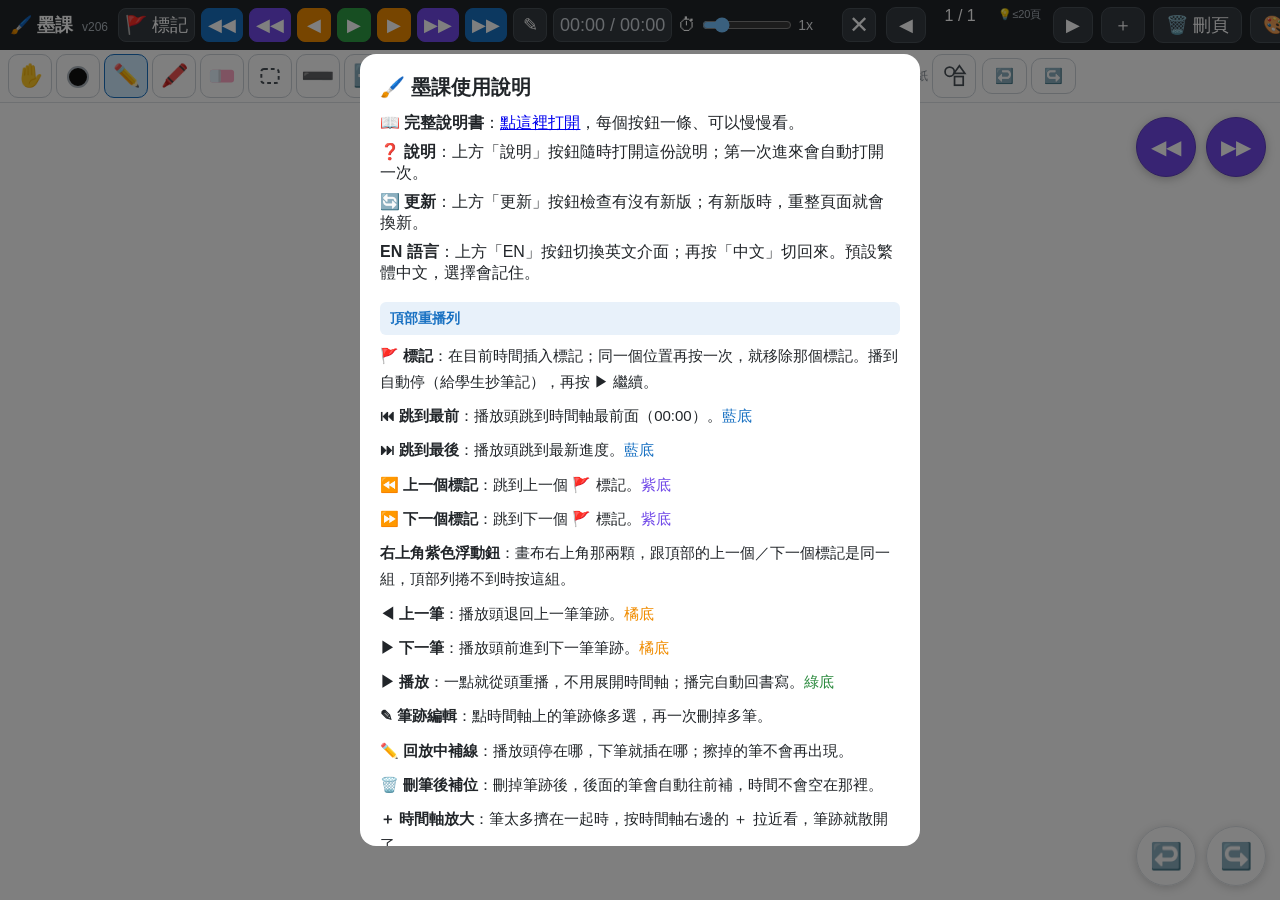
==== index.html @ d31a01c4 "v206: Doceri timing model (untimed events stamp liveEdge, never wake clock), ripple/strip intervals " ====
<!DOCTYPE html>
<html lang="zh-Hant">
<head>
<meta charset="UTF-8">
<meta name="viewport" content="width=device-width, initial-scale=1.0, maximum-scale=1.0, user-scalable=no, viewport-fit=cover">
<meta name="apple-mobile-web-app-capable" content="yes">
<meta name="mobile-web-app-capable" content="yes">
<meta name="apple-mobile-web-app-status-bar-style" content="black-translucent">
<title>墨課</title>
<link rel="manifest" href="manifest.json">
<link rel="icon" href="icons/icon.svg" type="image/svg+xml">
<link rel="apple-touch-icon" href="icons/icon-180.png">
<link rel="stylesheet" href="css/style.css">
</head>
<body>
<div id="app">
  <!-- 頂部列 -->
  <header id="topbar">
    <div class="brand" id="brand-help" title="點我看使用說明" style="cursor:pointer">🖌️ 墨課 <span id="app-ver" class="ver"></span></div>
    <div id="rec-controls">
      <button id="btn-mark" class="rec-btn" title="插入段落標記（Stop Marker），隨時可用">🚩 <span class="btn-label">標記</span></button>
      <!-- v119：全部重播按鈕回頂部（v111 佈局，不用下拉時間軸） -->
      <button id="btn-tl-start" title="跳到最前">◀◀</button>
      <button id="btn-tl-prev" title="上一個標記">◀◀</button>
      <button id="btn-tl-prev-stroke" title="上一筆">◀</button>
      <button id="btn-tl-play" class="primary" title="播放 / 暫停（一點即播，不用開時間軸）">▶</button>
      <button id="btn-tl-next-stroke" title="下一筆">▶</button>
      <button id="btn-tl-next" title="下一個標記（直接跳過去）">▶▶</button>
      <button id="btn-tl-end" title="跳到最後">▶▶</button>
      <button id="btn-tl-edit" title="筆跡級時間軸編輯">✎</button>
      <button id="tl-time" class="rec-btn" title="播放 / 暫停">00:00 / 00:00</button>
      <span id="tl-speed-wrap" title="播放速度（可拖曳）">
        <span id="tl-speed-icon">⏱</span>
        <input type="range" id="tl-speed" min="0.5" max="10" step="0.25" value="1">
        <span id="tl-speed-label">1x</span>
      </span>
      <button id="btn-tl-exit" title="回到即時">✕</button>
    </div>
    <div class="top-actions">
      <button id="btn-page-prev" title="上一頁">◀</button>
      <span id="page-label">1 / 1</span>
      <span id="page-hint" class="page-hint" title="頁數太多 iPad 會變慢，建議每堂課不超過 20 頁">💡≤20頁</span>
      <button id="btn-page-next" title="下一頁">▶</button>
      <button id="btn-page-add" title="新增頁面">＋</button>
      <button id="btn-page-del" title="刪除本頁">🗑️ <span class="btn-label">刪頁</span></button>
      <button id="btn-bg" title="選擇背景">🎨 <span class="btn-label">背景</span></button>
      <button id="btn-image" title="插入圖片為底圖">🖼️ <span class="btn-label">圖片</span></button>
      <button id="btn-img-adjust" title="調整底圖大小/位置" class="hidden">🔧 <span class="btn-label">調整底圖</span></button>
      <button id="btn-img-zoom-out" title="縮小底圖" class="hidden">➖</button>
      <button id="btn-img-zoom-in" title="放大底圖" class="hidden">➕</button>
      <button id="btn-img-crop" title="裁切選中的圖片" class="hidden">✂️</button>
      <button id="btn-img-del" title="刪除選中的圖片" class="hidden">🗑️</button>
      <button id="btn-img-crop-cancel" title="取消裁切" class="hidden">✕ <span class="btn-label">取消</span></button>
      <button id="btn-img-done" title="完成底圖調整" class="hidden primary">✅ <span class="btn-label">完成</span></button>
      <button id="btn-rotate-left" title="逆時針旋轉選取（15°）" class="hidden">⟲</button>
      <button id="btn-rotate-right" title="順時針旋轉選取（15°）" class="hidden">⟳</button>
      <button id="btn-finger" title="手指寫字開關（預設關：只有 Apple Pencil 能寫，防手掌誤觸）">✋</button>
      <button id="btn-lift" title="手指落點補正量（手指寫字時墨往上移的距離，依自己的手指大小調整）">🎯</button>
      <button id="btn-autoshape" title="圖形自動辨識（預設開）：畫圓/直線後停頓 0.6 秒自動變乾淨圖形">⭕</button>
      <button id="btn-clear" title="清除本頁">🧹 <span class="btn-label">清除</span></button>
      <button id="btn-reset-view" title="重置縮放（回到 100%）">⤢ <span class="btn-label">100%</span></button>
      <button id="btn-lessons" title="課程檔案">📂 <span class="btn-label">課程</span></button>
      <button id="btn-help" title="使用說明">❓ <span class="btn-label">說明</span></button>
      <button id="btn-update" title="檢查更新（抓最新版）">🔄 <span class="btn-label">更新</span></button>
      <button id="btn-lang" title="Language / 語言">EN</button>
      <button id="btn-zen" title="禪模式（隱藏工具列，專注書寫）">🧘</button>
      <button id="btn-fullscreen" title="全螢幕（隱藏瀏覽器網址列）">⛶</button>
    </div>
    <!-- v60：時間軸控制列常駐頂部（不用下拉也能播放） -->
    <input type="file" id="file-image" accept="image/*" class="hidden">
  </header>

  <!-- v163：手指落點補正量 popover（🎯） -->
  <div id="lift-pop" class="hidden">
    <div class="pop-row"><label class="lbl">手指落點補正（上下）</label><span id="lift-val">10</span></div>
    <div class="pop-row"><input type="range" id="lift-range" min="0" max="24" step="1" value="10"></div>
    <div class="pop-row"><label class="lbl">左右偏移</label><span id="liftx-val">0</span></div>
    <div class="pop-row"><input type="range" id="liftx-range" min="-16" max="16" step="1" value="0"></div>
    <div class="pop-hint">上下：墨往上移的距離，手指大、用指腹寫的人調大。左右：覺得墨偏左就往右調、偏右就往左調。0＝不補正。設定會記住。</div>
  </div>

  <!-- v204：背景選單（🎨）— 比照 #color-pop 的 fixed popover，選項格由 app.js 依 BGS 清單建立 -->
  <div id="bg-pop" class="hidden">
    <div id="bg-grid"></div>
  </div>

  <!-- 講者視圖面板（v13）：Preview Next，老師端專用 -->
  <!-- 主區 -->
  <main id="stage">
<!-- v21：浮動可拖拉工具列（預設頂部置中） -->
    <aside id="toolbar">
      <div class="tool-group" id="tools">
        <button data-tool="hand" class="tool" title="手抓：點住文字、圖形、筆跡都能直接拖曳移動（不用先選取）">✋</button>
        <!-- v120：顏色按鈕搬到套索旁邊（原本在工具列尾端，iPad 橫滑不好找） -->
        <div id="color-group">
          <button id="btn-color" class="tool" title="顏色 / 粗細"><span id="color-dot"></span></button>
          <div id="color-pop" class="hidden">
            <div id="colors"></div>
            <div class="pop-row">
              <label class="lbl">粗細</label>
              <input type="range" id="width-range" min="2" max="24" value="5">
              <span id="width-val">5</span>
            </div>
          </div>
        </div>
        <button data-tool="pen" class="tool active" title="畫筆">✏️</button>
        <button data-tool="highlighter" class="tool" title="螢光筆">🖍️</button>
        <button data-tool="eraser" class="tool" title="橡皮擦"><svg width="34" height="34" viewBox="0 0 48 48" aria-hidden="true"><rect x="7" y="15" width="34" height="18" rx="4" fill="#ffa8c5"/><rect x="7" y="15" width="15" height="18" rx="4" fill="#e7f5ff"/><rect x="19" y="15" width="3" height="18" fill="#ced4da"/></svg></button>
        <button data-tool="lasso" class="tool" title="套索（選取）：點一下圖形/筆跡選一個、畫圈選多個；選中後中心把手拖曳移動、角落圓箭頭拖曳旋轉"><svg width="26" height="26" viewBox="0 0 48 48" aria-hidden="true"><rect x="8" y="11" width="32" height="26" rx="5" fill="none" stroke="#495057" stroke-width="3.6" stroke-dasharray="7 5.5"/></svg></button>
        <!-- v194：選取刪除鈕放第二排工具列、套索旁邊（選取時才出現，紅色 ✕ 與刪頁回收桶區分） -->
        <button id="btn-sel-delete" class="tool hidden" title="刪除選取的筆跡">✕</button>
        <!-- v204：複製鈕緊鄰刪除鈕，同套顯示/隱藏時機（有選取才出現） -->
        <button id="btn-sel-copy" class="tool hidden" title="複製選取的筆跡"><svg width="26" height="26" viewBox="0 0 48 48" aria-hidden="true"><rect x="16" y="7" width="26" height="26" rx="4" fill="none" stroke="#adb5bd" stroke-width="3.4"/><rect x="6" y="15" width="26" height="26" rx="4" fill="#fff" stroke="#495057" stroke-width="3.4"/></svg></button>
        <!-- v206：貼上鈕緊鄰複製鈕，剪貼簿有內容就出現（免選取，可跨頁貼上） -->
        <button id="btn-sel-paste" class="tool hidden" title="貼上筆跡"><svg width="26" height="26" viewBox="0 0 48 48" aria-hidden="true"><rect x="13" y="10" width="24" height="31" rx="4" fill="#fff" stroke="#495057" stroke-width="3.4"/><rect x="18" y="5" width="14" height="10" rx="3" fill="#e7f5ff" stroke="#495057" stroke-width="3.4"/><path d="M19 24 h12 M19 31 h12" stroke="#adb5bd" stroke-width="3.4" stroke-linecap="round"/></svg></button>
        <button data-tool="line" class="tool" title="直線">➖</button>
        <button data-tool="arrow" class="tool" title="箭頭">➡️</button>
        <button data-tool="rect" class="tool" title="矩形">⬜</button>
        <button data-tool="rtriangle" class="tool" title="直角三角形">◺</button>
        <button data-tool="parallelogram" class="tool" title="平行四邊形">▱</button>
        <button data-tool="ellipse" class="tool" title="橢圓">⭕</button>
        <button data-tool="axes" class="tool" title="座標軸：原點在中央（再點一次按鈕＝原點改到左下角）"><svg width="26" height="26" viewBox="0 0 48 48" aria-hidden="true"><g stroke="#495057" stroke-width="3.4" stroke-linecap="round" fill="none"><path d="M 10 5 V 38 H 43"/></g><path d="M 10 3 L 5.8 11 L 14.2 11 Z" fill="#495057"/><path d="M 45 38 L 37 33.8 L 37 42.2 Z" fill="#495057"/><g stroke="#adb5bd" stroke-width="2"><line x1="10" y1="27" x2="34" y2="27" stroke-dasharray="1 6" stroke-linecap="round"/><line x1="21" y1="38" x2="21" y2="14" stroke-dasharray="1 6" stroke-linecap="round"/></g></svg></button>
        <button data-tool="text" class="tool" title="文字">🔤</button>
        <button data-tool="laser" class="tool" title="雷射筆（不錄影）">🔴</button>
      </div>
      <div class="tool-group" id="instruments">
        <label class="lbl">規尺</label>
        <button data-overlay="ruler" class="tool" title="直尺（拖曳移動／把手旋轉，靠尺緣畫直線）">📏</button>
        <button data-overlay="protractor" class="tool" title="量角器（圓心為角頂，射線自動吸附 5°）"><svg width="26" height="26" viewBox="0 0 48 48" aria-hidden="true"><path d="M 5 36 A 19 19 0 0 1 43 36 Z" fill="none" stroke="#495057" stroke-width="3.2"/><g stroke="#495057" stroke-width="2.4" stroke-linecap="round"><line x1="8.7" y1="27.5" x2="11.5" y2="29.7"/><line x1="15.5" y1="20.6" x2="17.6" y2="23.4"/><line x1="24" y1="18.2" x2="24" y2="21.8"/><line x1="32.5" y1="20.6" x2="30.4" y2="23.4"/><line x1="39.3" y1="27.5" x2="36.5" y2="29.7"/></g></svg></button>
        <button data-tool="compass" class="tool" title="圓規（點一下啟用，再點一下關閉；啟用後在畫布上按住拖曳畫圓）"><svg width="26" height="26" viewBox="0 0 48 48" aria-hidden="true"><circle cx="24" cy="9" r="4.6" fill="none" stroke="#495057" stroke-width="3.2"/><g stroke="#495057" stroke-width="3.6" stroke-linecap="round"><line x1="21.5" y1="12.5" x2="13" y2="42"/><line x1="26.5" y1="12.5" x2="35" y2="42"/></g></svg></button>
      </div>
      <div class="tool-group" id="stickers">
        <label class="lbl">貼紙</label>
        <button id="btn-stickers" class="tool" title="物理圖庫：選一個物理物件貼到頁面上"><svg width="26" height="26" viewBox="0 0 48 48" aria-hidden="true"><g fill="none" stroke="#495057" stroke-width="3.2"><circle cx="16" cy="16" r="8.5"/><rect x="25" y="25" width="16" height="16"/><path d="M 34 5 L 44 19 L 24 19 Z"/></g></svg></button>
      </div>
      <!-- v112：顏色＋粗細收進 popover，平時只佔一顆按鈕（v120：已搬到 #tools 內套索旁邊） -->
      <div class="tool-group row">
        <button id="btn-undo" title="上一步">↩️</button>
        <button id="btn-redo" title="重做">↪️</button>
      </div>
    </aside>
    <div id="canvas-wrap">
      <canvas id="board"></canvas>
      <!-- v20：畫布浮動復原／重做（寫字時拇指可及，不必開側欄） -->
      <div id="float-undo">
        <button id="btn-float-undo" title="復原上一步（或雙指輕觸畫布）">↩️</button>
        <button id="btn-float-redo" title="重做">↪️</button>
      </div>
      <!-- v188：畫布右上角浮動段落鈕（學長要求）— 跟頂部紫鈕同一組功能，不必捲頂部列 -->
      <div id="float-seg">
        <button id="btn-float-prev" title="上一個標記">◀◀</button>
        <button id="btn-float-next" title="下一個標記（直接跳過去）">▶▶</button>
      </div>
      <div id="text-overlay" class="hidden">
        <textarea id="text-input" rows="2" placeholder="輸入文字…"></textarea>
        <div class="text-btns">
          <button id="text-ok">確定</button>
          <button id="text-cancel">取消</button>
        </div>
      </div>
      <div id="toast" class="hidden"></div>
    </div>
    <!-- Doceri 式下滑時間軸：把手常駐頂部，下拉展開抽屜 -->
    <div id="tl-pull">
      <div id="tl-handle" title="下拉展開時間軸"><span class="grip">⋯⋯</span><span id="tl-handle-label">下拉展開時間軸</span><span class="grip">⋯⋯</span></div>
      <div id="tl-drawer-wrap">
        <div id="tl-drawer">
          <!-- v119：重播按鈕全回頂部，抽屜只剩時間軸軌道 -->
          <div class="tl-row tl-timeline-row">
            <div id="tl-seek-wrap">
              <input type="range" id="tl-seek" min="0" max="100" value="0" step="1">
              <div id="tl-ticks"></div>
            </div>
            <div id="tl-zoom">
              <button id="btn-tl-zoom-out" title="看更多（縮小時間軸）">－</button>
              <button id="btn-tl-zoom-in" title="拉近看（放大時間軸）">＋</button>
              <button id="btn-tl-zoom-all" title="看全部">全部</button>
              <span id="tl-zoom-label"></span>
            </div>
          </div>
          <div id="tl-edit-panel" class="hidden">
            <div id="tl-strip"><div id="tl-playhead"></div></div>
            <div class="tl-row small">
              <span class="hint">點選筆跡條多選刪除 · 拖曳 🚩 移標記</span>
              <button id="btn-tl-del-stroke" class="hidden">🗑️ 刪除所選筆跡</button>
            </div>
          </div>
        </div>
      </div>
    </div>
  </main>

</div>

<!-- PDF 匯入 modal -->
<div id="modal-stickers" class="modal hidden">
  <div class="modal-card wide">
    <h2>物理圖庫</h2>
    <p class="sticker-hint">點一個物件，就貼到目前頁面。貼紙跟圖形一樣：有自己的時間點，可以選取、移動、旋轉、刪除。</p>
    <div id="sticker-tabs"></div>
    <div id="sticker-grid"></div>
    <div class="row end"><button class="modal-close">關閉</button></div>
  </div>
</div>
<!-- 分享 modal -->
<div id="modal-share" class="modal hidden">
  <div class="modal-card">
    <h2>📡 分享投影</h2>
    <div id="share-host-setup">
      <p class="hint">在 iPad 上按「開始分享」，電子白板用瀏覽器掃 QR Code（或輸入房間碼）即可即時看到你的板書。</p>
      <div class="row"><button id="btn-start-share" class="primary">開始分享</button></div>
    </div>
    <div id="share-host-live" class="hidden">
      <p class="hint">電子白板開啟以下連結或掃碼加入：</p>
      <div id="share-qrcode"></div>
      <div class="share-code">房間碼：<b id="share-code"></b></div>
      <div class="share-url" id="share-url"></div>
      <p class="hint">👀 觀看中：<b id="share-viewers">0</b></p>
      <div class="row"><button id="btn-stop-share">停止分享</button></div>
    </div>
    <hr>
    <div id="share-guest-setup">
      <p class="hint">這台是電子白板？輸入房間碼加入投影：</p>
      <div class="row">
        <input id="guest-code" placeholder="房間碼（6 碼）" maxlength="6" style="text-transform:uppercase">
        <button id="btn-join-share" class="primary">加入投影</button>
      </div>
    </div>
    <div class="row end"><button class="modal-close">關閉</button></div>
  </div>
</div>

<!-- 課程管理 modal -->
<div id="modal-lessons" class="modal hidden">
  <div class="modal-card">
    <h2>📂 課程檔案</h2>
    <p class="hint">課程檔為向量格式（筆跡＋語音），檔案很小，可重播、繼續編輯、匯出影片。</p>
    <div class="row">
      <input id="lesson-title" placeholder="課程名稱（存檔用）">
      <button id="btn-save-lesson" class="primary">💾 儲存目前白板</button>
    </div>
    <ul id="lesson-list"></ul>
    <div class="row">
      <button id="btn-export-lesson">⬇️ 匯出課程檔</button>
      <button id="btn-import-lesson">⬆️ 匯入課程檔</button>
      <input type="file" id="file-lesson" accept=".json,application/json" class="hidden">
    </div>
    <div class="row">
      <button id="btn-export-png" title="將本頁存成 PNG 圖片">📷 本頁存成圖片</button>
      <button id="btn-export-pdf" title="將全部頁面存成 PDF">📄 全部存成 PDF</button>
    </div>
    <div class="row end"><button class="modal-close">關閉</button></div>
  </div>
</div>

<!-- v81：使用說明 modal（點左上墨課 logo 開啟） -->
<div id="modal-help" class="modal hidden">
  <div class="modal-card" style="max-width:560px">
    <h2>🖌️ 墨課使用說明</h2>
    <p style="margin:8px 0"><b>📖 完整說明書</b>：<a href="docs/manual.html" target="_blank" rel="noopener">點這裡打開</a>，每個按鈕一條、可以慢慢看。</p>
    <p style="margin:8px 0"><b>❓ 說明</b>：上方「說明」按鈕隨時打開這份說明；第一次進來會自動打開一次。</p>
    <p style="margin:8px 0"><b>🔄 更新</b>：上方「更新」按鈕檢查有沒有新版；有新版時，重整頁面就會換新。</p>
    <p style="margin:8px 0"><b>EN 語言</b>：上方「EN」按鈕切換英文介面；再按「中文」切回來。預設繁體中文，選擇會記住。</p>
    <div style="text-align:left; line-height:1.75; font-size:15px">
<p style="margin:18px 0 6px;padding:4px 10px;background:#e8f1fa;color:#1971c2;font-weight:700;border-radius:6px;font-size:14px">頂部重播列</p>
      <p style="margin:8px 0"><b>🚩 標記</b>：在目前時間插入標記；同一個位置再按一次，就移除那個標記。播到自動停（給學生抄筆記），再按 ▶ 繼續。</p>
      <p style="margin:8px 0"><b>⏮ 跳到最前</b>：播放頭跳到時間軸最前面（00:00）。<span style="color:#1971c2">藍底</span></p>
      <p style="margin:8px 0"><b>⏭ 跳到最後</b>：播放頭跳到最新進度。<span style="color:#1971c2">藍底</span></p>
      <p style="margin:8px 0"><b>⏪ 上一個標記</b>：跳到上一個 🚩 標記。<span style="color:#7048e8">紫底</span></p>
      <p style="margin:8px 0"><b>⏩ 下一個標記</b>：跳到下一個 🚩 標記。<span style="color:#7048e8">紫底</span></p>
      <p style="margin:8px 0"><b>右上角紫色浮動鈕</b>：畫布右上角那兩顆，跟頂部的上一個／下一個標記是同一組，頂部列捲不到時按這組。</p>
      <p style="margin:8px 0"><b>◀ 上一筆</b>：播放頭退回上一筆筆跡。<span style="color:#f08c00">橘底</span></p>
      <p style="margin:8px 0"><b>▶ 下一筆</b>：播放頭前進到下一筆筆跡。<span style="color:#f08c00">橘底</span></p>
      <p style="margin:8px 0"><b>▶ 播放</b>：一點就從頭重播，不用展開時間軸；播完自動回書寫。<span style="color:#2b8a3e">綠底</span></p>
      <p style="margin:8px 0"><b>✎ 筆跡編輯</b>：點時間軸上的筆跡條多選，再一次刪掉多筆。</p>
      <p style="margin:8px 0"><b>✏️ 回放中補線</b>：播放頭停在哪，下筆就插在哪；擦掉的筆不會再出現。</p>
      <p style="margin:8px 0"><b>🗑️ 刪筆後補位</b>：刪掉筆跡後，後面的筆會自動往前補，時間不會空在那裡。</p>
      <p style="margin:8px 0"><b>＋ 時間軸放大</b>：筆太多擠在一起時，按時間軸右邊的 ＋ 拉近看，筆跡就散開了。</p>
      <p style="margin:8px 0"><b>－ 時間軸縮小</b>：按 － 看更多；按「全部」回到看整段。</p>
      <p style="margin:8px 0"><b>00:00 碼表</b>：顯示目前／總時間；點一下＝播放／暫停。</p>
      <p style="margin:8px 0"><b>⏱ 速度</b>：拖曳調整重播速度，0.5x～10x。</p>
      <p style="margin:8px 0"><b>✕ 回到即時</b>：退出重播、收起時間軸，播放頭回到即時進度。</p>
      <p style="margin:8px 0"><b>✏️ 時間軸開著也能寫</b>：不必先收起；播放頭拉回中間時落筆，新筆跡會插在那個時間點。</p>
<p style="margin:18px 0 6px;padding:4px 10px;background:#e8f1fa;color:#1971c2;font-weight:700;border-radius:6px;font-size:14px">頁面</p>
      <p style="margin:8px 0"><b>◀ 上一頁</b>：回到上一頁。每一頁有自己的時間軸。</p>
      <p style="margin:8px 0"><b>▶ 下一頁</b>：到下一頁。</p>
      <p style="margin:8px 0"><b>＋ 新增頁面</b>：在目前頁後面加一頁空白頁。</p>
      <p style="margin:8px 0"><b>🗑️ 刪除本頁</b>：刪掉目前這一頁（有確認框）。</p>
<p style="margin:18px 0 6px;padding:4px 10px;background:#e8f1fa;color:#1971c2;font-weight:700;border-radius:6px;font-size:14px">頂部功能</p>
      <p style="margin:8px 0"><b>🎨 背景</b>：點一下打開選單，七種背景點了就換：白板、黑板、方格、細方格、橫線、座標紙、五線譜。</p>
      <p style="margin:8px 0"><b>🖼️ 圖片</b>：從相簿選圖放進本頁，一頁可放多張、疊放。</p>
      <p style="margin:8px 0"><b>🔧 調整底圖</b>：重新進入圖片調整模式。</p>
      <p style="margin:8px 0"><b><svg class="icn" width="20" height="20" viewBox="0 0 48 48" aria-hidden="true"><g fill="none" stroke="#495057" stroke-width="3.2"><circle cx="16" cy="16" r="8.5"/><rect x="25" y="25" width="16" height="16"/><path d="M 34 5 L 44 19 L 24 19 Z"/></g></svg> 物理圖庫</b>：第二欄「貼紙」的按鈕，開啟物理圖庫（力學、流體、波動、光學、電磁學、電路、熱學、近代物理、零件、道具十類），點一個物件就貼到頁面上。</p>
      <p style="margin:8px 0"><b>貼紙跟圖形一樣</b>：貼紙有自己的時間點，回放時到點才出現；套索可以跟筆跡一起選，拖中心把手移動、角落把手旋轉、第二排 ✕ 刪除。</p>
      <p style="margin:8px 0"><b>✂️ 裁切</b>：裁切調整模式中選中的那張圖。</p>
      <p style="margin:8px 0"><b>🗑️ 刪除圖片</b>：刪掉調整模式中選中的那張圖。</p>
      <p style="margin:8px 0"><b>✅ 完成</b>：結束調整，圖片固定下來。</p>
      <p style="margin:8px 0"><b>✋ 手指寫字</b>：開＝手指＋筆都能寫；關＝只留 Apple Pencil（防手掌誤觸）。</p>
      <p style="margin:8px 0"><b>👆 手指落點補正</b>：用手指寫字時，墨會自動出現在指尖瞄準處，比較對得準。</p>
      <p style="margin:8px 0"><b>🎯 補正量</b>：點頂部 🎯，依自己的手指大小調補正量（上下、左右都能調），調好會記住。</p>
      <p style="margin:8px 0"><b>⭕ 圖形辨識</b>：開（按鈕亮）＝用畫筆畫完停頓 0.6 秒，歪圓自動變圓、抖線變直線。<br>只認圓和直線，其他不辨識；太小的筆跡不理。<br>關（按鈕暗）＝筆跡照原樣。設定會記住。</p>
      <p style="margin:8px 0"><b>⟲ 逆時針旋轉</b>：先選取，再按一下轉 15°。</p>
      <p style="margin:8px 0"><b>⟳ 順時針旋轉</b>：先選取，再按一下轉 15°。</p>
      <p style="margin:8px 0"><b>🧹 清除</b>：刪光本頁筆跡和標記（底圖保留）。</p>
      <p style="margin:8px 0"><b>⤢ 100%</b>：畫布縮放、平移一次回到原始位置。</p>
      <p style="margin:8px 0"><b>🧘 禪模式</b>：工具列變左側直條，右手寫字、左手切工具；再按恢復。</p>
      <p style="margin:8px 0"><b>⛶ 全螢幕</b>：隱藏 Safari 網址列，畫布變大；再按一次退出。</p>
<p style="margin:18px 0 6px;padding:4px 10px;background:#e8f1fa;color:#1971c2;font-weight:700;border-radius:6px;font-size:14px">課程面板（按 📂 課程打開）</p>
      <p style="margin:8px 0"><b>💾 儲存</b>：把整堂課存到這台 iPad 本機。</p>
      <p style="margin:8px 0"><b>⬇️ 匯出課程檔</b>：匯出 JSON 備份檔，建議定期備份。</p>
      <p style="margin:8px 0"><b>⬆️ 匯入課程檔</b>：匯入之前匯出的課程檔。</p>
      <p style="margin:8px 0"><b>📷 存圖片</b>：把目前這一頁存成 PNG。</p>
      <p style="margin:8px 0"><b>📄 存 PDF</b>：把所有頁面存成一份 PDF。</p>
<p style="margin:18px 0 6px;padding:4px 10px;background:#e8f1fa;color:#1971c2;font-weight:700;border-radius:6px;font-size:14px">工具列</p>
      <p style="margin:8px 0"><b>✋ 手抓</b>：點住文字、圖形、筆跡，直接拖曳移動，不用先選取。</p>
      <p style="margin:8px 0"><b><svg class="icn" width="20" height="20" viewBox="0 0 48 48" aria-hidden="true"><rect x="8" y="11" width="32" height="26" rx="5" fill="none" stroke="#495057" stroke-width="3.6" stroke-dasharray="7 5.5"/></svg> 套索</b>：點一下＝選一個；畫圈＝選多個。<br>按住中心把手拖曳＝移動；按住角落圓箭頭拖曳＝旋轉。<br>在其他地方下筆＝確定（選取消失）。</p>
      <p style="margin:8px 0"><b>✕ 刪除選取</b>：選好筆跡後，第二排工具列的套索旁邊會出現紅色 ✕ 刪除鈕，按下去直接刪掉選中的筆跡（後面的筆自動往前補位）。電腦鍵盤按 Delete 也可以刪。</p>
      <p style="margin:8px 0"><b><svg class="icn" width="20" height="20" viewBox="0 0 48 48" aria-hidden="true"><rect x="16" y="7" width="26" height="26" rx="4" fill="none" stroke="#adb5bd" stroke-width="3.4"/><rect x="6" y="15" width="26" height="26" rx="4" fill="#fff" stroke="#495057" stroke-width="3.4"/></svg> 複製選取</b>：選好筆跡後，套索旁邊會出現複製鈕，按下去把選中的筆跡複製一份（位置稍微錯開），複製的那份會被選起來，直接拖到想要的位置。按復原可整批退掉。</p>
      <p style="margin:8px 0"><b>🎨 顏色</b>：16 色＋自訂色（彩虹格），點顏色就換。</p>
      <p style="margin:8px 0"><b>━ 粗細</b>：顏色盤下方的滑桿，拖曳調整筆跡粗細；右邊的數字就是目前粗細。畫筆和螢光筆各自記住自己的數字。</p>
      <p style="margin:8px 0"><b>✏️ 畫筆</b>：一般書寫，App 打開的預設工具。</p>
      <p style="margin:8px 0"><b>🖍️ 螢光筆</b>：半透明粗筆，畫重點用。</p>
      <p style="margin:8px 0"><b><svg class="icn" width="20" height="20" viewBox="0 0 48 48" aria-hidden="true"><rect x="7" y="15" width="34" height="18" rx="4" fill="#ffa8c5"/><rect x="7" y="15" width="15" height="18" rx="4" fill="#e7f5ff"/><rect x="19" y="15" width="3" height="18" fill="#ced4da"/></svg> 橡皮擦</b>：擦掉碰到的筆跡；重播時看得到擦除過程。</p>
      <p style="margin:8px 0"><b>➖ 直線</b>：拖曳畫出直線。</p>
      <p style="margin:8px 0"><b>➡️ 箭頭</b>：拖曳畫出箭頭。</p>
      <p style="margin:8px 0"><b>⬜ 矩形</b>：拖曳畫出矩形。</p>
      <p style="margin:8px 0"><b>◺ 直角三角形</b>：拖曳畫出直角三角形。</p>
      <p style="margin:8px 0"><b>▱ 平行四邊形</b>：拖曳畫出平行四邊形。</p>
      <p style="margin:8px 0"><b>⭕ 橢圓</b>：拖曳畫出橢圓。</p>
      <p style="margin:8px 0">圖形畫完<b>不會自動選取</b>；要搬動，用手抓直接拖，或用套索選起來。直線、箭頭只能移動，不能旋轉。</p>
      <p style="margin:8px 0"><b><svg class="icn" width="20" height="20" viewBox="0 0 48 48" aria-hidden="true"><g stroke="#495057" stroke-width="3.4" stroke-linecap="round" fill="none"><path d="M 10 5 V 38 H 43"/></g><path d="M 10 3 L 5.8 11 L 14.2 11 Z" fill="#495057"/><path d="M 45 38 L 37 33.8 L 37 42.2 Z" fill="#495057"/><g stroke="#adb5bd" stroke-width="2"><line x1="10" y1="27" x2="34" y2="27" stroke-dasharray="1 6" stroke-linecap="round"/><line x1="21" y1="38" x2="21" y2="14" stroke-dasharray="1 6" stroke-linecap="round"/></g></svg> 座標軸</b>：一筆畫出 x-y 座標軸；再點一次座標軸按鈕，原點可改到左下角（第一象限作圖）。</p>
      <p style="margin:8px 0"><b>🔤 文字</b>：點畫布叫出輸入框，打字放上畫布。</p>
      <p style="margin:8px 0"><b>🔴 雷射筆</b>：按住拖曳留細紅軌跡，放開自動淡出；不會被記錄。</p>
      <p style="margin:8px 0"><b>📏 直尺</b>：拖曳移動、把手旋轉，靠尺緣畫直線。</p>
      <p style="margin:8px 0"><b><svg class="icn" width="20" height="20" viewBox="0 0 48 48" aria-hidden="true"><path d="M 5 36 A 19 19 0 0 1 43 36 Z" fill="none" stroke="#495057" stroke-width="3.2"/><g stroke="#495057" stroke-width="2.4" stroke-linecap="round"><line x1="8.7" y1="27.5" x2="11.5" y2="29.7"/><line x1="15.5" y1="20.6" x2="17.6" y2="23.4"/><line x1="24" y1="18.2" x2="24" y2="21.8"/><line x1="32.5" y1="20.6" x2="30.4" y2="23.4"/><line x1="39.3" y1="27.5" x2="36.5" y2="29.7"/></g></svg> 量角器</b>：圓心是角頂，射線吸附 5° 的倍數。</p>
      <p style="margin:8px 0"><b><svg class="icn" width="20" height="20" viewBox="0 0 48 48" aria-hidden="true"><circle cx="24" cy="9" r="4.6" fill="none" stroke="#495057" stroke-width="3.2"/><g stroke="#495057" stroke-width="3.6" stroke-linecap="round"><line x1="21.5" y1="12.5" x2="13" y2="42"/><line x1="26.5" y1="12.5" x2="35" y2="42"/></g></svg> 圓規</b>：點一下啟用，啟用後拖曳畫圓；再點關閉。</p>
      <p style="margin:8px 0"><b>↩️ 復原</b>：上一步當作沒發生（畫筆從時間軸移除；移動過的筆跡退回原位）。雙指輕觸畫布也可以。電腦鍵盤 Ctrl+Z 也可以。</p>
      <p style="margin:8px 0"><b>↪️ 重做</b>：重做剛被復原的動作。電腦鍵盤 Ctrl+Shift+Z 也可以。</p>
<p style="margin:18px 0 6px;padding:4px 10px;background:#e8f1fa;color:#1971c2;font-weight:700;border-radius:6px;font-size:14px">時間軸抽屜</p>
      <p style="margin:8px 0"><b>⋯ 下拉把手</b>：拉出時間軸；開著的時候也能直接在畫布上寫字。</p>
      <p style="margin:8px 0"><b>拉桿</b>：拖曳播放頭到任意時間點，畫面即時重建。</p>
      <p style="margin:8px 0"><b>🌊 軌道波形</b>：高低＝落筆的頻率。越高，那段時間一筆接一筆（多半在寫字）；越低，筆拉得越長（一筆用很久，多半在畫圖）；按 ＋ 放大到 30 秒內，變回一筆一格。</p>
      <p style="margin:8px 0"><b>🗑️ 刪除所選筆跡</b>：編輯模式（✎）下多選筆跡後，一次刪掉。</p>
      <p class="hint">💡 時間只記「動作時間」：下筆走、提筆停。建議每份課程 ≤20 頁。點左上版本號可手動檢查更新。</p>
    </div>
    <div class="row end"><button class="modal-close">關閉</button></div>
  </div>
</div>

<!-- 播放器 modal -->
<div id="modal-player" class="modal hidden">
  <div class="modal-card wide">
    <h2 id="player-title">▶ 重播課程</h2>
    <div id="player-wrap"><canvas id="player-canvas"></canvas><canvas id="player-overlay"></canvas></div>
    <div id="overlay-bar" class="row hidden">
      <span class="hint">📍 停在段落標記，可臨時塗鴉：</span>
      <button id="btn-overlay-commit" class="primary">✅ 併入時間軸</button>
      <button id="btn-overlay-discard">🗑 丟棄</button>
    </div>
    <div class="row"><input type="range" id="player-seek" min="0" max="100" value="0" step="500"></div>
    <div class="row center">
      <button id="btn-play-prev-stop" title="回到上一個段落標記">⏮ 上一段</button>
      <button id="btn-play-toggle" class="primary">⏸ 暫停</button>
      <button id="btn-play-next-stop" title="下一段：點一下動畫播放，點兩下瞬間呈現">⏭ 下一段</button>
      <button id="btn-play-restart">🔁 重播</button>
      <label class="hint" for="player-speed">速度</label>
      <select id="player-speed">
        <option value="0.5">0.5x</option>
        <option value="1" selected>1x</option>
        <option value="1.5">1.5x</option>
        <option value="2">2x</option>
      </select>
      <span id="player-time">00:00 / 00:00</span>
      <span id="player-marker" class="hint"></span>
    </div>
    <div class="row end"><button class="modal-close">關閉</button></div>
  </div>
</div>

<!-- 匯出影片 modal -->
<script src="js/vendor/peerjs.min.js"></script>
<script src="js/vendor/qrcode.min.js"></script>
<script src="js/vendor/jspdf.umd.min.js"></script>
<script src="js/i18n.js"></script>
<script src="js/board.js"></script>
<script src="js/share.js"></script>
<script src="js/lesson.js"></script>
<script src="js/stickers.js"></script>
<script src="js/app.js"></script>
</body>
</html>
---- css/style.css ----
/* 墨課 · 樣式 */
* { box-sizing: border-box; -webkit-tap-highlight-color: transparent; }
html, body { margin: 0; padding: 0; height: 100%; overscroll-behavior: none; overflow: hidden; position: fixed; inset: 0; width: 100%; }
body {
  font-family: "PingFang TC", "Microsoft JhengHei", "Noto Sans TC", sans-serif;
  background: #f1f3f5; color: #212529;
  user-select: none; -webkit-user-select: none;
}
.hidden { display: none !important; }
button {
  font-family: inherit; font-size: 15px; padding: 8px 12px;
  border: 1px solid #ced4da; border-radius: 10px; background: #fff;
  cursor: pointer; touch-action: manipulation;
}
button:active { background: #e9ecef; }
button.primary { background: #1971c2; color: #fff; border-color: #1971c2; }
button.primary:active { background: #1864ab; }

#app { display: flex; flex-direction: column; height: 100vh; height: -webkit-fill-available; height: 100dvh; }

/* 頂部列 */
#topbar {
  display: flex; align-items: center; gap: 10px;
  padding: 6px 10px; padding-top: max(6px, env(safe-area-inset-top)); /* v112: 壓緊 */
  background: #212529; color: #fff;
  flex: 0 0 auto; /* v30: 永不被壓縮 */
  overflow-x: auto; /* v82: 按鈕太多時可橫滑，不會被切掉 */
  -webkit-overflow-scrolling: touch;
  scrollbar-width: none; /* Firefox 隱藏捲軸 */
  transition: background .25s ease; /* v137: 調圖模式變色過渡 */
}
/* v137：底圖調整模式時頂部變橘色，一眼看出在調圖 */
body.img-adjusting #topbar { background: #8a4b00; }
#topbar::-webkit-scrollbar { display: none; } /* Chrome/Safari 隱藏捲軸 */
.brand { font-size: 18px; font-weight: 700; white-space: nowrap; }
#rec-controls { display: flex; align-items: center; gap: 6px; flex: 1; } /* v84: iPad 優先，間距縮小 */
.rec-btn { background: #343a40; color: #fff; border-color: #495057; }
.top-actions { display: flex; gap: 8px; }
.top-actions button { background: #343a40; color: #fff; border-color: #495057; white-space: nowrap; } /* v87: 橫排不換行 */

/* 主區 */
#stage { flex: 1; display: flex; min-height: 0; position: relative; }

/* Doceri 式下滑時間軸 */
#tl-pull {
  position: absolute; top: 0; left: 0; right: 0; z-index: 30;
  display: flex; flex-direction: column; align-items: center;
  pointer-events: none;
}
#tl-handle {
  pointer-events: auto; cursor: grab; touch-action: none; user-select: none;
  background: rgba(33,37,41,.85); color: #dee2e6;
  font-size: 14px; padding: 6px 26px; border-radius: 0 0 12px 12px;
  display: flex; gap: 10px; align-items: center;
  box-shadow: 0 2px 8px rgba(0,0,0,.2);
}
#tl-handle .grip { color: #868e96; letter-spacing: 2px; }
#tl-drawer-wrap {
  overflow: hidden; max-height: 0; transition: max-height .25s ease;
  width: 100%; display: flex; justify-content: center; pointer-events: none;
}
#tl-pull.open #tl-drawer-wrap { max-height: 320px; }
#tl-pull.open.edit #tl-drawer-wrap { max-height: 460px; }
#tl-drawer {
  pointer-events: auto; margin-top: 6px;
  /* v59：半透明，可透視下方畫布 */
  background: rgba(20,22,25,.78); color: #fff;
  /* v64：縮小寬度，不擋兩側畫布 */
  border-radius: 16px;
  /* v65：壓矮高度 */
  padding: 8px 14px; display: flex; flex-direction: column; gap: 6px;
  width: 88%; max-width: 900px; box-shadow: 0 4px 16px rgba(0,0,0,.25);
  backdrop-filter: blur(2px); -webkit-backdrop-filter: blur(2px);
}
/* v60：時間軸控制鈕常駐在標記旁（#rec-controls 內） */
#rec-controls button {
  font-size: 15px; padding: 4px 6px; min-width: 34px; min-height: 34px;
  border-radius: 8px; line-height: 1; white-space: nowrap;
  background: #343a40; color: #fff; border-color: #495057; /* v83: 深色統一，不再白底 */
}
/* v86: 跳到最前/最後用藍色區別，不用豎線字元（iPad 上會跑掉） */
#rec-controls #btn-tl-start,
#rec-controls #btn-tl-end { background: #1971c2; border-color: #1971c2; }
/* v123：頂部重播鍵四色分組——頭尾藍、標記紫、逐筆橘、播放綠 */
#rec-controls #btn-tl-prev,
#rec-controls #btn-tl-next { background: #7048e8; border-color: #7048e8; }
#rec-controls #btn-tl-prev-stroke,
#rec-controls #btn-tl-next-stroke { background: #f08c00; border-color: #f08c00; }
#rec-controls #btn-tl-play.primary { background: #2f9e44; border-color: #2f9e44; color: #fff; }
#rec-controls #btn-tl-edit.active { background: #ffd43b; }
#rec-controls .hint { color: #adb5bd; }
#rec-controls #tl-time { font-size: 13px; color: #ced4da; white-space: nowrap; }
/* v55：按鈕瘦身，讓時間軸拉桿有更多空間 */
#tl-drawer .tl-row { display: flex; gap: 6px; align-items: center; }
/* v56：Doceri 式兩排佈局 */
#tl-drawer .tl-timeline-row { padding: 2px 4px 0; }
#tl-drawer .tl-timeline-row #tl-seek-wrap { flex: 1; }
#tl-drawer .tl-row.small { font-size: 15px; }
#tl-drawer .hint { color: #adb5bd; }
/* 速度滑桿（Doceri 式可拖曳） */
#tl-speed-wrap { display: flex; align-items: center; gap: 4px; white-space: nowrap; }
#tl-speed-icon { font-size: 18px; }
#tl-speed { width: 90px; accent-color: #74c0fc; }
#tl-speed-label { font-size: 14px; min-width: 38px; color: #e9ecef; }
/* 筆跡級編輯 strip */
#tl-edit-panel.hidden { display: none; }
#tl-strip {
  /* v65：壓矮（84px → 56px） */
  position: relative; height: 56px; background: #212529;
  border-radius: 10px; overflow: hidden; touch-action: none;
  cursor: crosshair;
}
.tl-stroke {
  /* v65：配合 strip 壓矮 */
  position: absolute; top: 8px; height: 20px; min-width: 6px;
  background: #4dabf7; border-radius: 6px; cursor: pointer;
  border: 1px solid rgba(255,255,255,.35);
  touch-action: none; user-select: none; -webkit-user-select: none;
}
/* 擴大觸控命中區（iPad 手指好抓） */
.tl-stroke::after {
  content: ""; position: absolute; left: -4px; right: -4px; top: -12px; bottom: -12px;
}
.tl-stroke.dragging { outline: 2px solid #ffd43b; z-index: 5; cursor: ew-resize; }
.tl-stroke.tool-highlighter { background: #ffd43b; }
.tl-stroke.tool-text, .tl-stroke.tool-shape { background: #9775fa; }
.tl-stroke.selected { outline: 2px solid #ff6b6b; z-index: 3; }
.tl-flag {
  /* v65：配合 strip 壓矮 */
  position: absolute; top: 30px; transform: translateX(-50%);
  cursor: ew-resize; font-size: 18px; line-height: 1;
  filter: drop-shadow(0 1px 2px rgba(0,0,0,.6)); z-index: 2;
  touch-action: none; user-select: none;
}
#tl-playhead {
  position: absolute; top: 0; bottom: 0; width: 3px;
  background: #ff6b6b; z-index: 4; pointer-events: none;
}
#tl-playhead::after {
  content: ""; position: absolute; top: -1px; left: -4px;
  border: 5px solid transparent; border-top-color: #ff6b6b;
}
#tl-seek-wrap { position: relative; flex: 1; display: flex; min-width: 120px; align-items: center; }
#tl-seek { width: 100%; accent-color: #74c0fc; height: 32px; -webkit-appearance: none; background: transparent; }
#tl-seek::-webkit-slider-runnable-track { height: 12px; border-radius: 6px; background: #495057; }
#tl-seek::-webkit-slider-thumb {
  -webkit-appearance: none; width: 32px; height: 32px; margin-top: -10px;
  border-radius: 50%; background: #74c0fc; border: 3px solid #fff;
  box-shadow: 0 2px 8px rgba(0,0,0,.5); cursor: pointer;
}
#tl-seek::-moz-range-track { height: 12px; border-radius: 6px; background: #495057; }
#tl-seek::-moz-range-thumb {
  width: 26px; height: 26px; border-radius: 50%;
  background: #74c0fc; border: 3px solid #fff; box-shadow: 0 2px 8px rgba(0,0,0,.5); cursor: pointer;
}
#tl-ticks { position: absolute; left: 10px; right: 10px; top: 50%; height: 0; pointer-events: none; }
.tl-tick {
  position: absolute; width: 8px; height: 8px; top: 0;
  background: #ffd43b; border-radius: 50%;
  transform: translate(-50%, -50%);
  box-shadow: 0 0 3px rgba(0,0,0,.5); z-index: 2;
}
/* v177：波形密度刻度（看整段時） */
.tl-tick-density {
  position: absolute; width: 5px; top: 0;
  transform: translate(-50%, -50%);
  background: rgba(255,255,255,.8); border-radius: 2px;
}
/* 筆劃刻度：Doceri 式一筆一刻度 */
.tl-tick-stroke {
  position: absolute; width: 3px; height: 22px; top: 0;
  transform: translate(-50%, -50%);
  background: rgba(255,255,255,.55); border-radius: 2px;
}
#tl-zoom { display: flex; align-items: center; gap: 4px; margin-left: 10px; white-space: nowrap; }
#tl-zoom button { background: #343a40; color: #fff; border: 1px solid #495057; border-radius: 8px; font-size: 15px; padding: 6px 10px; cursor: pointer; }
#tl-zoom-label { color: #adb5bd; font-size: 13px; min-width: 92px; font-variant-numeric: tabular-nums; }
#tl-time { font-variant-numeric: tabular-nums; font-size: 15px; white-space: nowrap; }
#tl-marker { font-size: 15px; }
#tl-speed { background: #343a40; color: #fff; border: 1px solid #495057; border-radius: 8px; font-size: 16px; padding: 8px; }
#btn-tl-exit { font-size: 24px !important; }
/* v21：工具列移到頂部；v24：改為獨立固定列（header 下方、畫布上方，不浮在 PDF 上） */
#stage { flex: 1; display: flex; flex-direction: column; min-height: 0; position: relative; }
#toolbar {
  width: 100%; max-width: 100%; flex: 0 0 auto;
  background: #fff; border-bottom: 1px solid #dee2e6;
  display: flex; flex-direction: row; flex-wrap: wrap; align-items: center; gap: 6px; /* v112: gap 8→6 */
  padding: 4px 8px; /* v112: 壓緊 */
}
#toolbar .tool-group { display: flex; flex-direction: row; gap: 4px; align-items: center; } /* v112: gap 6→4 */
.tool-group.row { flex-direction: row; }
.tool { font-size: 22px; width: 44px; height: 44px; padding: 0; } /* v182：只放大框裡的圖案（18→22），外框 44px 不動（南勛） */
/* v182：橡皮擦圖案要看起來巨大、直線圖案要粗一點（外框一樣不動） */
.tool[data-tool="eraser"] { font-size: 31px; }
.tool[data-tool="line"] { font-size: 27px; }
/* v182：第一排按鈕裡的圖案也放大（15→18），按鈕高度不變（line-height:1 壓住行高，避免頂列被撐高） */
#topbar button, #topbar #rec-controls button { font-size: 18px; line-height: 1; }
/* v183：自繪 SVG 圖案（南勛選定：橡皮擦/套索/量角器/圓規/座標軸）在按鈕裡置中、說明裡對齊文字 */
.tool svg { display: block; margin: 0 auto; }
svg.icn { vertical-align: -5px; }
.tool.active { background: #d0ebff; border-color: #1971c2; }
.color { width: 30px; height: 30px; border-radius: 50%; padding: 0; border: 2px solid #adb5bd; }
.color.active { border-color: #212529; transform: scale(1.15); }
.lbl { font-size: 12px; color: #868e96; }
#width-range { width: 70px; }
#canvas-wrap { flex: 1; position: relative; min-width: 0; min-height: 0; background: #e9ecef; }
#board { display: block; touch-action: none; cursor: crosshair; }
/* v20：畫布浮動復原／重做 */
#float-undo {
  position: absolute; right: 14px; bottom: 14px; z-index: 20;
  display: flex; gap: 10px;
}
#float-undo button {
  width: 60px; height: 60px; font-size: 26px; border-radius: 50%;
  background: rgba(255,255,255,.96); border: 1px solid #dee2e6;
  box-shadow: 0 2px 10px rgba(0,0,0,.18); padding: 0; line-height: 1;
}
#float-undo button:active { transform: scale(.93); }
body.guest-mode #float-undo { display: none; }
/* v188：畫布右上角浮動段落鈕（紫底，與頂部標記鈕同色同功能） */
#float-seg {
  position: absolute; right: 14px; top: 14px; z-index: 20;
  display: flex; gap: 10px;
}
#float-seg button {
  width: 60px; height: 60px; font-size: 20px; border-radius: 50%;
  background: #7048e8; color: #fff; border: 1px solid #5f3dc4;
  box-shadow: 0 2px 10px rgba(0,0,0,.25); padding: 0; line-height: 1;
}
#float-seg button:active { transform: scale(.93); }
/* v194：第二排工具列的選取刪除鈕（套索旁，選取時出現）— 紅色 ✕，與刪頁的回收桶符號區分 */
#btn-sel-delete { color: #e03131; font-weight: 700; font-size: 22px; }

#text-overlay {
  position: absolute; z-index: 5; background: #fff; border: 2px solid #1971c2;
  border-radius: 10px; padding: 8px; box-shadow: 0 4px 16px rgba(0,0,0,.2);
  transform: translate(-10px, -10px);
}
#text-input { font-size: 18px; width: 220px; border: 1px solid #ced4da; border-radius: 6px; padding: 6px; }
.text-btns { display: flex; gap: 8px; margin-top: 6px; justify-content: flex-end; }

#toast {
  position: absolute; left: 50%; bottom: 24px; transform: translateX(-50%);
  background: rgba(33,37,41,.92); color: #fff; padding: 10px 18px; border-radius: 24px;
  font-size: 15px; z-index: 20; white-space: nowrap; max-width: 90vw;
  overflow: hidden; text-overflow: ellipsis;
}

/* 底部列 */
#bottombar {
  display: flex; align-items: center; justify-content: space-between; gap: 8px;
  padding: 8px 12px; padding-bottom: max(8px, env(safe-area-inset-bottom));
  background: #fff; border-top: 1px solid #dee2e6;
  flex: 0 0 auto; /* v30: 永不被壓縮，確保 iPad 上可見 */
}
.page-nav, .page-tools { display: flex; align-items: center; gap: 8px; }
#page-label { font-variant-numeric: tabular-nums; min-width: 52px; text-align: center; }
.top-actions #page-label { color: #fff; } /* v36: 頁碼在深色頂部用白字 */

/* modal */
.modal {
  position: fixed; inset: 0; background: rgba(0,0,0,.5); z-index: 50;
  display: flex; align-items: center; justify-content: center; padding: 16px;
}
.modal-card {
  background: #fff; border-radius: 16px; padding: 20px; width: 100%; max-width: 520px;
  max-height: 88dvh; overflow-y: auto;
}
.modal-card.wide { max-width: 860px; }
.modal-card h2 { margin: 0 0 12px; font-size: 20px; }
.modal-card .row { display: flex; gap: 8px; align-items: center; margin: 10px 0; flex-wrap: wrap; }
.modal-card .row.center { justify-content: center; }
.modal-card .row.end { justify-content: flex-end; }
.modal-card input[type=text], .modal-card input:not([type]), .modal-card select {
  font-size: 16px; padding: 8px 10px; border: 1px solid #ced4da; border-radius: 8px; flex: 1;
}
.hint { font-size: 13px; color: #868e96; }
#lesson-list { list-style: none; padding: 0; margin: 8px 0; }
#lesson-list li {
  display: flex; align-items: center; justify-content: space-between; gap: 8px;
  padding: 10px; border: 1px solid #e9ecef; border-radius: 10px; margin-bottom: 8px; flex-wrap: wrap;
}
#lesson-list .meta { font-size: 12px; color: #868e96; margin-left: 8px; }
#lesson-list li span:last-child { display: flex; gap: 6px; flex-wrap: wrap; }
#lesson-list li button { font-size: 13px; padding: 6px 8px; }

/* 分享 */
#share-qrcode { display: flex; justify-content: center; margin: 12px 0; }
#share-qrcode img { border: 8px solid #fff; box-shadow: 0 2px 12px rgba(0,0,0,.15); }
.share-code { text-align: center; font-size: 20px; margin: 8px 0; }
.share-url { text-align: center; font-size: 12px; color: #868e96; word-break: break-all; }

/* 播放器 */
#player-wrap {
  background: #212529; border-radius: 12px; overflow: hidden;
  aspect-ratio: 4/3; max-height: 60dvh; display: flex; position: relative;
}
#player-canvas { width: 100%; height: 100%; }
#player-overlay {
  position: absolute; inset: 0; width: 100%; height: 100%;
  touch-action: none; pointer-events: none;
}
#player-overlay.active { pointer-events: auto; cursor: crosshair; }
#player-time { font-variant-numeric: tabular-nums; }
#player-seek { width: 100%; accent-color: #1971c2; }
#overlay-bar { background: #fff4e6; border-radius: 8px; padding: 6px 8px; }

/* PDF 預覽 */
#pdf-preview-wrap {
  background: #e9ecef; border-radius: 10px; padding: 10px;
  display: flex; justify-content: center; max-height: 46dvh; overflow: auto;
}
#pdf-preview { max-width: 100%; box-shadow: 0 2px 10px rgba(0,0,0,.2); background: #fff; }

/* 來賓模式（電子白板端） */
#guest-bar {
  display: flex; align-items: center; gap: 10px;
  background: #212529; color: #fff; padding: 10px 14px;
  padding-top: max(10px, env(safe-area-inset-top)); font-size: 15px;
}
#guest-bar button { background: #343a40; color: #fff; border-color: #495057; }
#guest-status { flex: 1; }
body.guest-mode #toolbar, body.guest-mode #bottombar, body.guest-mode .top-actions { display: none; }
body.guest-mode #board { cursor: default; pointer-events: none; }
body.guest-mode #rec-controls { visibility: hidden; }

/* 直式小螢幕微調 */
@media (max-width: 640px) {
  .tool { width: 40px; height: 40px; font-size: 16px; }
  .brand { font-size: 15px; }
  button { font-size: 13px; padding: 7px 9px; }
  #toolbar { gap: 6px; padding: 6px 8px; }
}

/* ----- 講者視圖面板（v13） ----- */
/* v89: 講者視圖已移除 */

/* v32: 橫屏緊湊版面（iPad 橫屏垂直空間吃緊，確保 bottombar 可見） */
@media (orientation: landscape) and (max-height: 850px) {
  #topbar { padding: 6px 10px; padding-top: max(6px, env(safe-area-inset-top)); gap: 6px; }
  #topbar .brand { font-size: 16px; }
  .top-actions { gap: 6px; }
  .top-actions button { padding: 6px 8px; font-size: 14px; }
  #toolbar { padding: 4px 8px; gap: 4px; }
  #bottombar { padding: 6px 10px; padding-bottom: max(6px, env(safe-area-inset-bottom)); }
  #bottombar button { padding: 6px 10px; font-size: 14px; }
}

/* v45: 版本號顯示 */
#app-ver.ver { font-size: 12px; font-weight: 400; color: #adb5bd; margin-left: 4px; }

/* ----- v112：緊湊工具列（方案 A） ----- */
/* 顏色＋粗細 popover：平時只佔一顆按鈕 */
#color-group { position: relative; }
#color-dot { display: inline-block; width: 22px; height: 22px; border-radius: 50%; background: #111; border: 2px solid #adb5bd; vertical-align: middle; }
#color-pop {
  /* v124：改 fixed 定位——iPad 工具列 overflow-x:auto 會把 absolute 彈出層裁掉 */
  position: fixed; z-index: 1000;
  background: #fff; border: 1px solid #dee2e6; border-radius: 12px;
  box-shadow: 0 4px 16px rgba(0,0,0,.18); padding: 12px;
  display: flex; flex-direction: column; gap: 10px;
}
#color-pop #colors { display: grid; grid-template-columns: repeat(8, 1fr); gap: 8px; }
/* v204：背景選單 popover（比照 #color-pop 的 fixed 定位，避免被頂部列裁掉） */
#bg-pop {
  position: fixed; z-index: 1000;
  background: #fff; border: 1px solid #dee2e6; border-radius: 12px;
  box-shadow: 0 4px 16px rgba(0,0,0,.18); padding: 12px;
}
#bg-grid { display: grid; grid-template-columns: repeat(3, 78px); gap: 8px; }
.bg-cell {
  display: flex; flex-direction: column; align-items: center; gap: 5px;
  padding: 7px 4px 6px; border: 1.5px solid #dee2e6; border-radius: 9px;
  background: #fff; cursor: pointer; color: #212529;
}
.bg-cell.active { border-color: #1971c2; background: #e8f1fa; }
.bg-cell .bg-nm { font-size: 13px; font-weight: 600; line-height: 1.2; }
.bg-prev { width: 64px; height: 40px; border: 1px solid #e9ecef; border-radius: 4px; background-color: #fff; }
.bg-prev.p-white { background: #fff; }
.bg-prev.p-blackboard { background: #26382e; }
.bg-prev.p-grid { background-image:
  repeating-linear-gradient(0deg, transparent 0, transparent 7px, #d7e3f4 7px, #d7e3f4 8px),
  repeating-linear-gradient(90deg, transparent 0, transparent 7px, #d7e3f4 7px, #d7e3f4 8px); }
.bg-prev.p-gridfine { background-image:
  repeating-linear-gradient(0deg, transparent 0, transparent 3px, #d7e3f4 3px, #d7e3f4 4px),
  repeating-linear-gradient(90deg, transparent 0, transparent 3px, #d7e3f4 3px, #d7e3f4 4px); }
.bg-prev.p-lines { background-image:
  repeating-linear-gradient(0deg, transparent 0, transparent 5px, #d7e3f4 5px, #d7e3f4 6px); }
.bg-prev.p-axes { background-image:
  linear-gradient(0deg, transparent calc(50% - 1px), #5b7ba5 calc(50% - 1px), #5b7ba5 calc(50% + 1px), transparent calc(50% + 1px)),
  linear-gradient(90deg, transparent calc(50% - 1px), #5b7ba5 calc(50% - 1px), #5b7ba5 calc(50% + 1px), transparent calc(50% + 1px)),
  repeating-linear-gradient(0deg, transparent 0, transparent 7px, #d7e3f4 7px, #d7e3f4 8px),
  repeating-linear-gradient(90deg, transparent 0, transparent 7px, #d7e3f4 7px, #d7e3f4 8px); }
.bg-prev.p-staff { background-image:
  repeating-linear-gradient(0deg,
    #aebfd6 0, #aebfd6 1px, transparent 1px, transparent 5px,
    #aebfd6 5px, #aebfd6 6px, transparent 6px, transparent 10px,
    #aebfd6 10px, #aebfd6 11px, transparent 11px, transparent 15px,
    #aebfd6 15px, #aebfd6 16px, transparent 16px, transparent 20px,
    #aebfd6 20px, #aebfd6 21px, transparent 21px, transparent 30px); }
/* v163：手指落點補正量 popover（比照 #color-pop 的 fixed 定位，避免被工具列裁掉） */
#lift-pop {
  position: fixed; z-index: 1000; width: 248px;
  background: #fff; border: 1px solid #dee2e6; border-radius: 12px;
  box-shadow: 0 4px 16px rgba(0,0,0,.18); padding: 12px;
  display: flex; flex-direction: column; gap: 8px; color: #212529;
}
#lift-pop .pop-row { display: flex; align-items: center; gap: 8px; }
#lift-pop .lbl { font-size: 14px; font-weight: 600; }
#lift-pop #lift-val, #lift-pop #liftx-val { margin-left: auto; font-variant-numeric: tabular-nums; font-size: 14px; color: #1971c2; }
#lift-pop #liftx-range { flex: 1; }
#lift-pop #lift-range { flex: 1; }
#lift-pop .pop-hint { font-size: 12.5px; color: #868e96; line-height: 1.5; }
#color-pop .color.custom { display: inline-block; box-sizing: border-box; cursor: pointer; background: conic-gradient(#e03131, #f08c00, #fab005, #2f9e44, #1971c2, #9c36b5, #e03131); }
#color-pop .pop-row { display: flex; align-items: center; gap: 8px; }
#color-pop .pop-row .lbl { display: inline; }
#color-pop #width-range { width: 130px; }
#width-val { min-width: 22px; text-align: right; font-size: 14px; font-weight: 600; color: #444; font-variant-numeric: tabular-nums; }
/* 碼表按鈕（頂部重播入口之一） */
#tl-time.rec-btn { font-variant-numeric: tabular-nums; font-size: 14px; white-space: nowrap; }
#tl-time.playing { background: #2f9e44; border-color: #2f9e44; }
/* 平板：隱藏按鈕文字只留圖示，工具列不換行只橫滑 */
@media (pointer: coarse) {
  .btn-label { display: none; }
  #toolbar .lbl { display: none; }
  #toolbar { flex-wrap: nowrap; overflow-x: auto; scrollbar-width: none; }
  #toolbar::-webkit-scrollbar { display: none; }
  #topbar { gap: 6px; }
  #rec-controls { gap: 4px; }
  .top-actions { gap: 4px; }
  .top-actions button { padding: 6px 8px; }
}

/* ----- v114：禪模式（工具列變左側直條：右手寫字＋左手切工具） ----- */
#topbar, #toolbar { transition: max-height .25s ease, opacity .2s ease, padding .25s ease; max-height: 120px; }
body.zen #stage { flex-direction: row; }
body.zen #toolbar {
  flex-direction: column; flex-wrap: nowrap;
  width: 54px; max-height: none; height: 100%;
  overflow-y: auto; overflow-x: hidden;
  border-bottom: none; border-right: 1px solid #dee2e6;
  padding: 8px 4px; gap: 8px; align-items: center;
}
body.zen #toolbar .tool-group { flex-direction: column; }
/* v124：禪模式 popover 位置改由 JS 計算（fixed），CSS 不再寫死 */
#zen-dot { display: none !important; } /* v114：頂部列保留，🧘 直接切換，不需小圓點 */

/* v53：頁數提醒 */
.page-hint { font-size: 11px; color: #e67700; margin: 0 4px; white-space: nowrap; }
.page-hint.hidden { display: none; }

/* v185：物理圖庫貼紙面板 */
.sticker-hint { color: #868e96; font-size: 14px; margin: 0 0 10px; }
#sticker-tabs { display: flex; gap: 6px; flex-wrap: wrap; margin-bottom: 10px; }
#sticker-tabs button {
  border: 1px solid #ced4da; background: #f8f9fa; color: #343a40;
  border-radius: 999px; padding: 6px 12px; font-size: 14px; cursor: pointer;
}
#sticker-tabs button.active { background: #343a40; color: #fff; border-color: #343a40; }
#sticker-grid {
  display: grid; grid-template-columns: repeat(auto-fill, minmax(104px, 1fr));
  gap: 8px; max-height: 52dvh; overflow-y: auto; padding: 2px;
}
.sticker-cell {
  display: flex; flex-direction: column; align-items: center; gap: 4px;
  padding: 8px 4px 6px; background: #fff; border: 1px solid #e9ecef;
  border-radius: 12px; cursor: pointer;
}
.sticker-cell:hover { border-color: #adb5bd; }
.sticker-cell canvas { width: 96px; height: 72px; }
.sticker-cell img { max-width: 96px; max-height: 72px; object-fit: contain; }
.sticker-cell span { font-size: 12px; color: #495057; line-height: 1.25; text-align: center; }
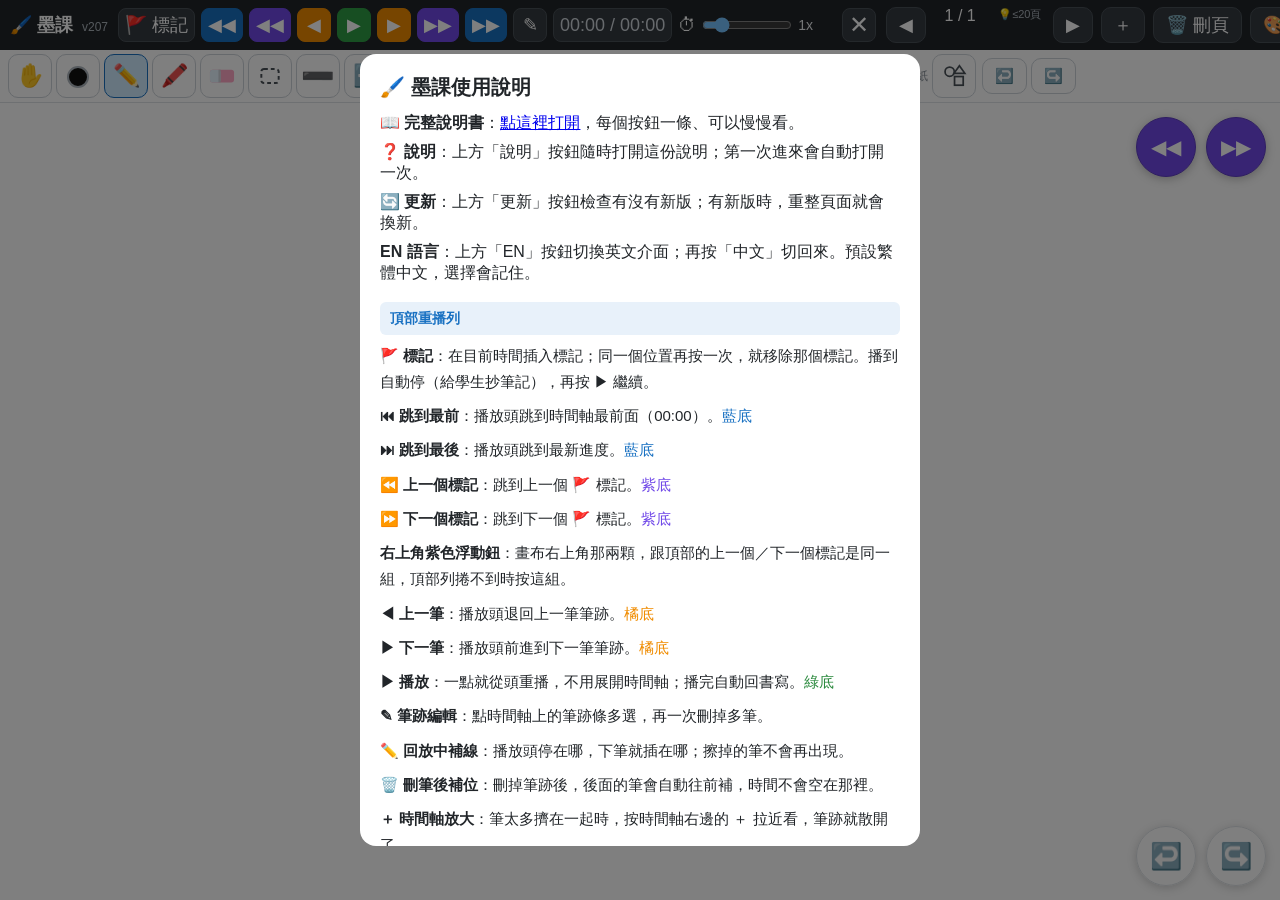
==== commit caea856b: "v207: non-overlap timeline (insert yields dur+EPS, delete reclaims via sepYield), draw order by tlT;" ====
--- a/index.html
+++ b/index.html
@@ -6,7 +6,9 @@
 <meta name="apple-mobile-web-app-capable" content="yes">
 <meta name="mobile-web-app-capable" content="yes">
 <meta name="apple-mobile-web-app-status-bar-style" content="black-translucent">
-<title>墨課</title>
+<title>墨課 Moke｜免費 iPad 白板錄課工具 — Doceri 替代，.docerd 舊課轉檔繼續用</title>
+<meta name="description" content="墨課 Moke 是免費、開源的 iPad 白板錄課工具：每一筆都是一段可重播的時間軸。Doceri 已於 2022 年停止支援，墨課是它的接班選擇——.docerd 舊課程可轉檔後繼續編輯與播放，也是翻轉教室、預錄課程的好幫手。免安裝，瀏覽器打開就能用。">
+<meta name="google-site-verification" content="VU3gW-Vwptz2-1S1kx71xski0fkBEKJ2m_ggvZviAqM">
 <link rel="manifest" href="manifest.json">
 <link rel="icon" href="icons/icon.svg" type="image/svg+xml">
 <link rel="apple-touch-icon" href="icons/icon-180.png">
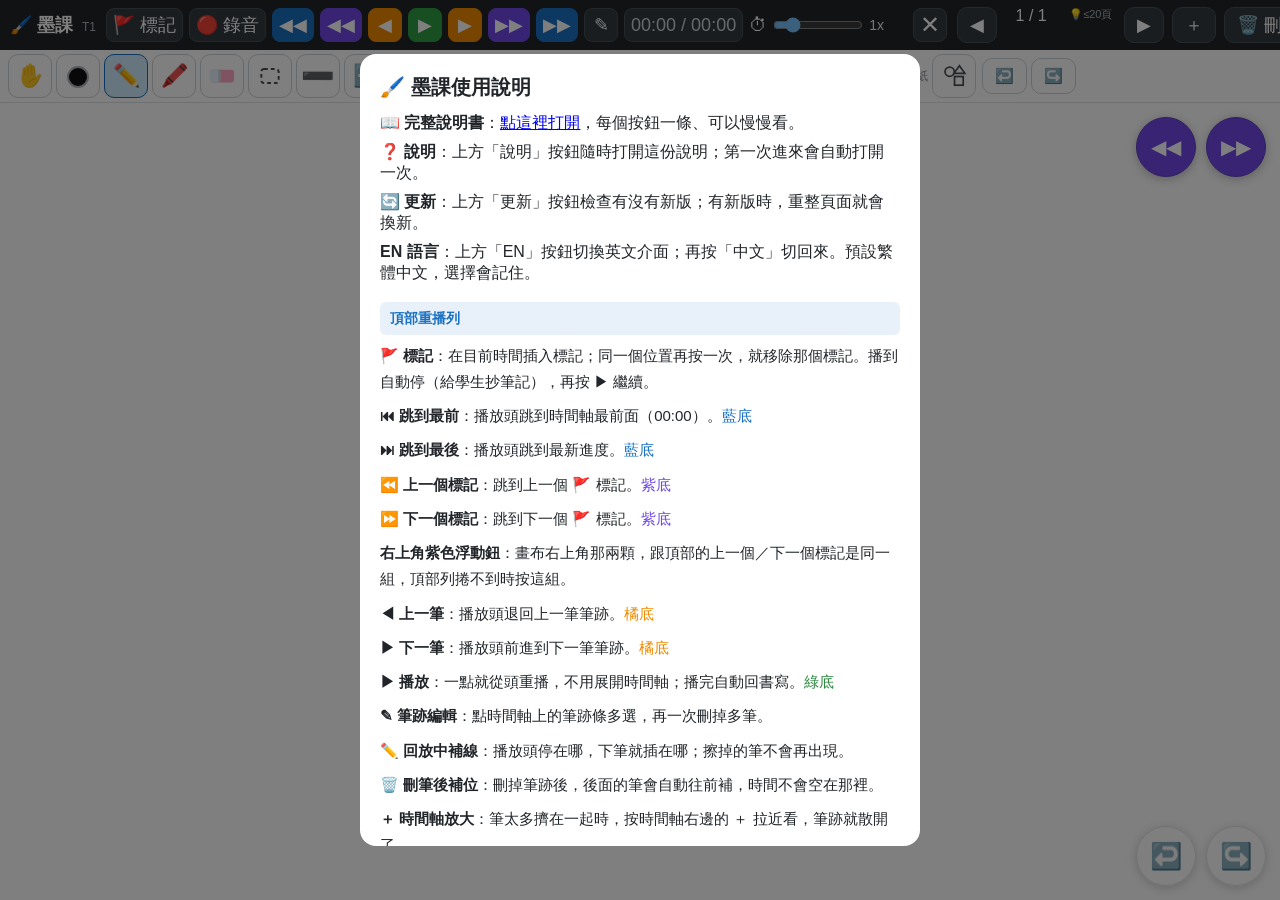
==== commit 64935d13: "T1 exploration on v207 base (local be82f33): Doceri-style audio recording synced to stroke timeline " ====
--- a/index.html
+++ b/index.html
@@ -21,6 +21,8 @@
     <div class="brand" id="brand-help" title="點我看使用說明" style="cursor:pointer">🖌️ 墨課 <span id="app-ver" class="ver"></span></div>
     <div id="rec-controls">
       <button id="btn-mark" class="rec-btn" title="插入段落標記（Stop Marker），隨時可用">🚩 <span class="btn-label">標記</span></button>
+      <!-- T1 探索：Doceri 式錄音（與本頁筆跡共用時間軸），js/rec.js 驅動 -->
+      <button id="btn-rec" class="rec-btn" title="錄音（T1 探索）：聲音跟這一頁的筆跡同步錄">🔴 <span class="btn-label">錄音</span></button>
       <!-- v119：全部重播按鈕回頂部（v111 佈局，不用下拉時間軸） -->
       <button id="btn-tl-start" title="跳到最前">◀◀</button>
       <button id="btn-tl-prev" title="上一個標記">◀◀</button>
@@ -250,6 +252,9 @@
     <div class="row">
       <button id="btn-export-png" title="將本頁存成 PNG 圖片">📷 本頁存成圖片</button>
       <button id="btn-export-pdf" title="將全部頁面存成 PDF">📄 全部存成 PDF</button>
+    </div>
+    <div class="row">
+      <button id="btn-rec-export" title="把目前頁的時間軸重播＋錄音即時錄成影片檔下載（T1 探索）">🎬 匯出影片（目前頁）</button>
     </div>
     <div class="row end"><button class="modal-close">關閉</button></div>
   </div>
@@ -389,5 +394,6 @@
 <script src="js/lesson.js"></script>
 <script src="js/stickers.js"></script>
 <script src="js/app.js"></script>
+<script src="js/rec.js"></script>
 </body>
 </html>
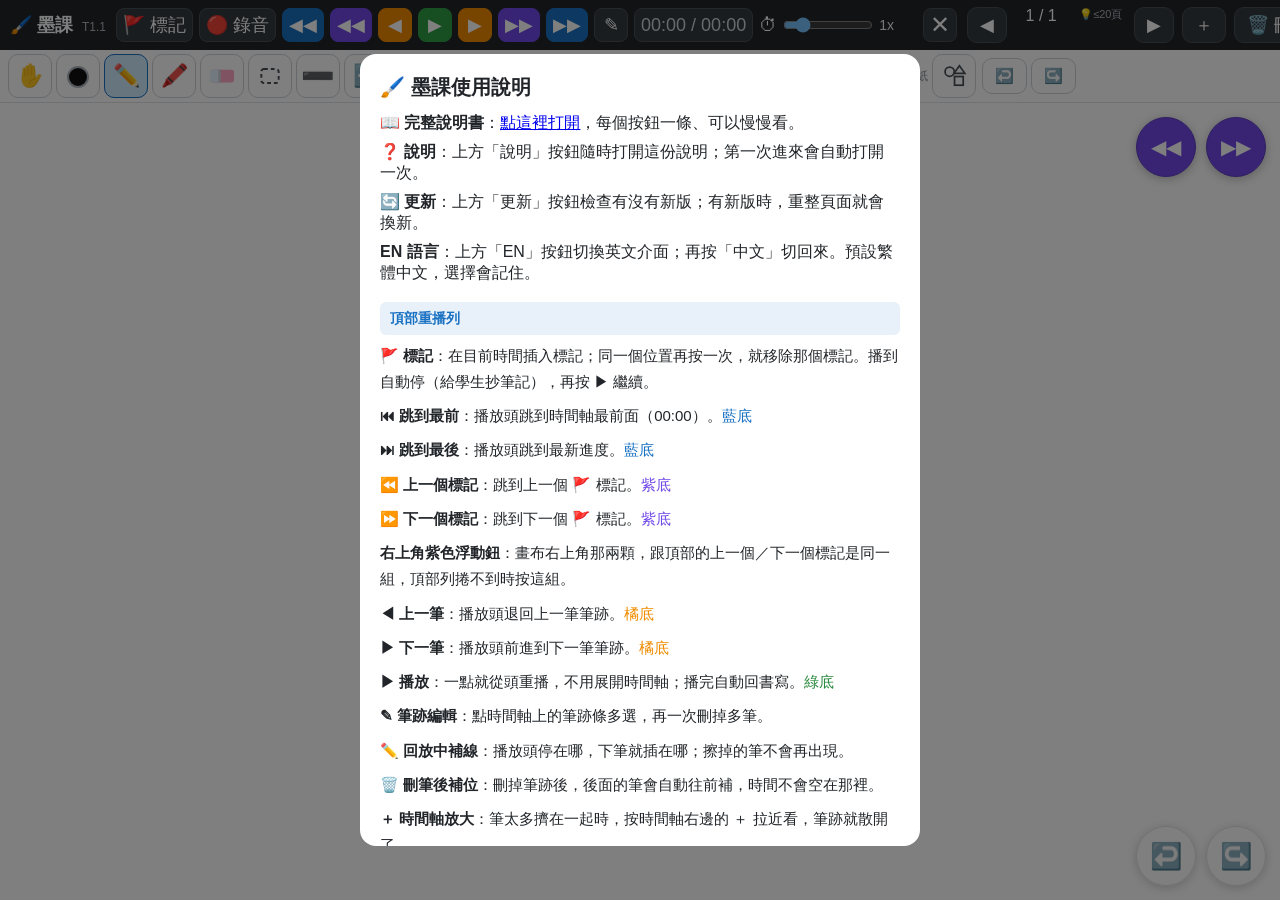
==== commit b9d76184: "T1.1: cross-page recording + pause/resume (local da17d15)" ====
--- a/index.html
+++ b/index.html
@@ -22,7 +22,8 @@
     <div id="rec-controls">
       <button id="btn-mark" class="rec-btn" title="插入段落標記（Stop Marker），隨時可用">🚩 <span class="btn-label">標記</span></button>
       <!-- T1 探索：Doceri 式錄音（與本頁筆跡共用時間軸），js/rec.js 驅動 -->
-      <button id="btn-rec" class="rec-btn" title="錄音（T1 探索）：聲音跟這一頁的筆跡同步錄">🔴 <span class="btn-label">錄音</span></button>
+      <button id="btn-rec" class="rec-btn" title="錄音（T1 探索）：可跨頁，聲音跟各頁筆跡同步錄">🔴 <span class="btn-label">錄音</span></button>
+      <button id="btn-rec-pause" class="rec-btn hidden" title="暫停／繼續錄音（T1 探索）：聲音與筆跡時鐘一起停、一起走">⏸ <span class="btn-label">暫停</span></button>
       <!-- v119：全部重播按鈕回頂部（v111 佈局，不用下拉時間軸） -->
       <button id="btn-tl-start" title="跳到最前">◀◀</button>
       <button id="btn-tl-prev" title="上一個標記">◀◀</button>
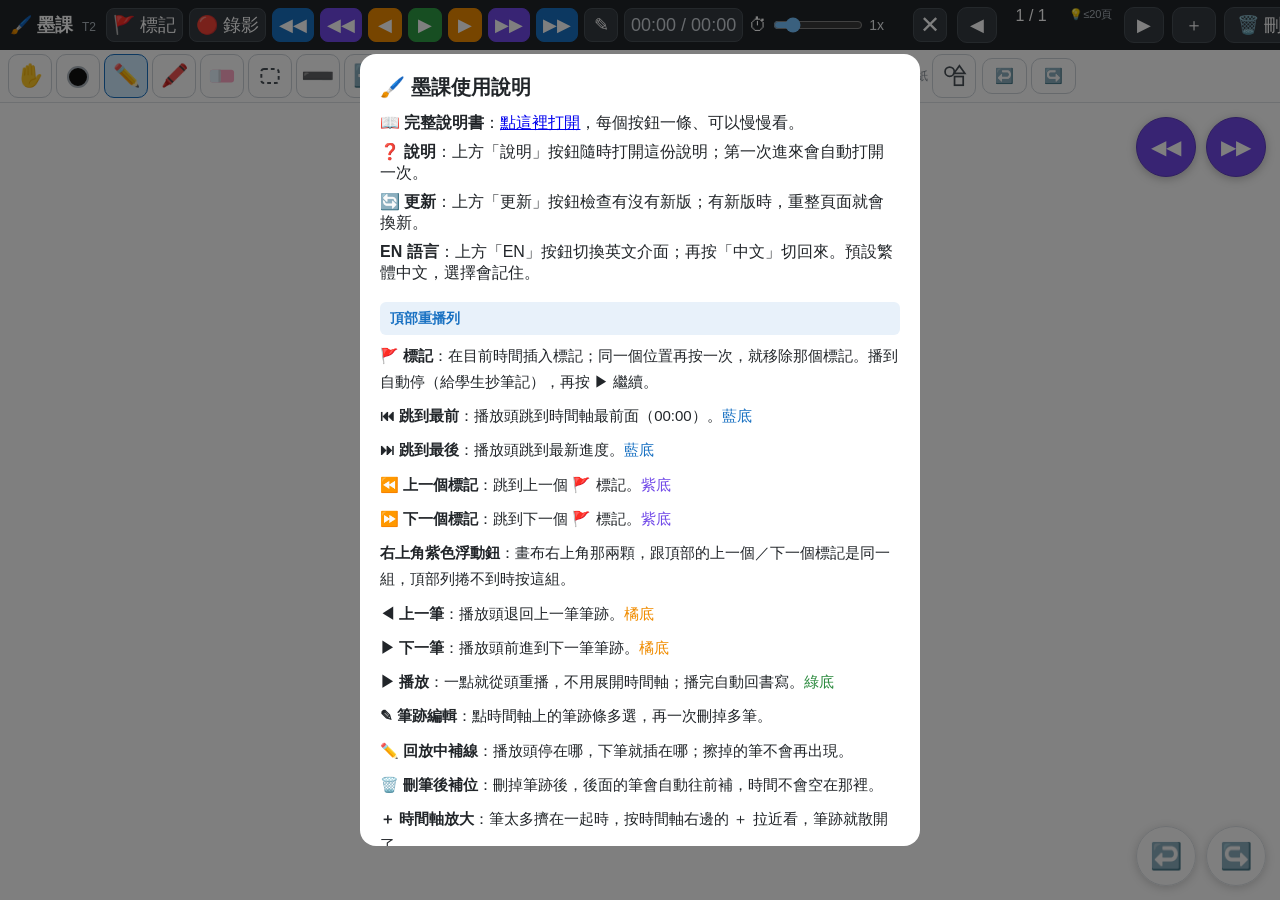
==== commit b12204d2: "T2: video-only recording session (canvas+mic continuous video; audio segments retired, lesson files " ====
--- a/index.html
+++ b/index.html
@@ -21,9 +21,10 @@
     <div class="brand" id="brand-help" title="點我看使用說明" style="cursor:pointer">🖌️ 墨課 <span id="app-ver" class="ver"></span></div>
     <div id="rec-controls">
       <button id="btn-mark" class="rec-btn" title="插入段落標記（Stop Marker），隨時可用">🚩 <span class="btn-label">標記</span></button>
-      <!-- T1 探索：Doceri 式錄音（與本頁筆跡共用時間軸），js/rec.js 驅動 -->
-      <button id="btn-rec" class="rec-btn" title="錄音（T1 探索）：可跨頁，聲音跟各頁筆跡同步錄">🔴 <span class="btn-label">錄音</span></button>
-      <button id="btn-rec-pause" class="rec-btn hidden" title="暫停／繼續錄音（T1 探索）：聲音與筆跡時鐘一起停、一起走">⏸ <span class="btn-label">暫停</span></button>
+      <!-- T2 探索：邊寫邊錄影（畫布＋麥克風合錄成一支連續影片），js/rec.js 驅動；課檔不留聲音 -->
+      <button id="btn-rec" class="rec-btn" title="錄影（T2 探索）：錄畫布和聲音成一支連續影片，翻頁不中斷；課檔本身不留聲音">🔴 <span class="btn-label">錄影</span></button>
+      <button id="btn-rec-pause" class="rec-btn hidden" title="暫停／繼續錄影（T2 探索）：只停影片擷取，筆跡照常記錄">⏸ <span class="btn-label">暫停</span></button>
+      <a id="btn-rec-video" class="rec-btn hidden" title="下載上一場錄好的影片（T2 探索）">🎥 <span class="btn-label">下載影片</span></a>
       <!-- v119：全部重播按鈕回頂部（v111 佈局，不用下拉時間軸） -->
       <button id="btn-tl-start" title="跳到最前">◀◀</button>
       <button id="btn-tl-prev" title="上一個標記">◀◀</button>
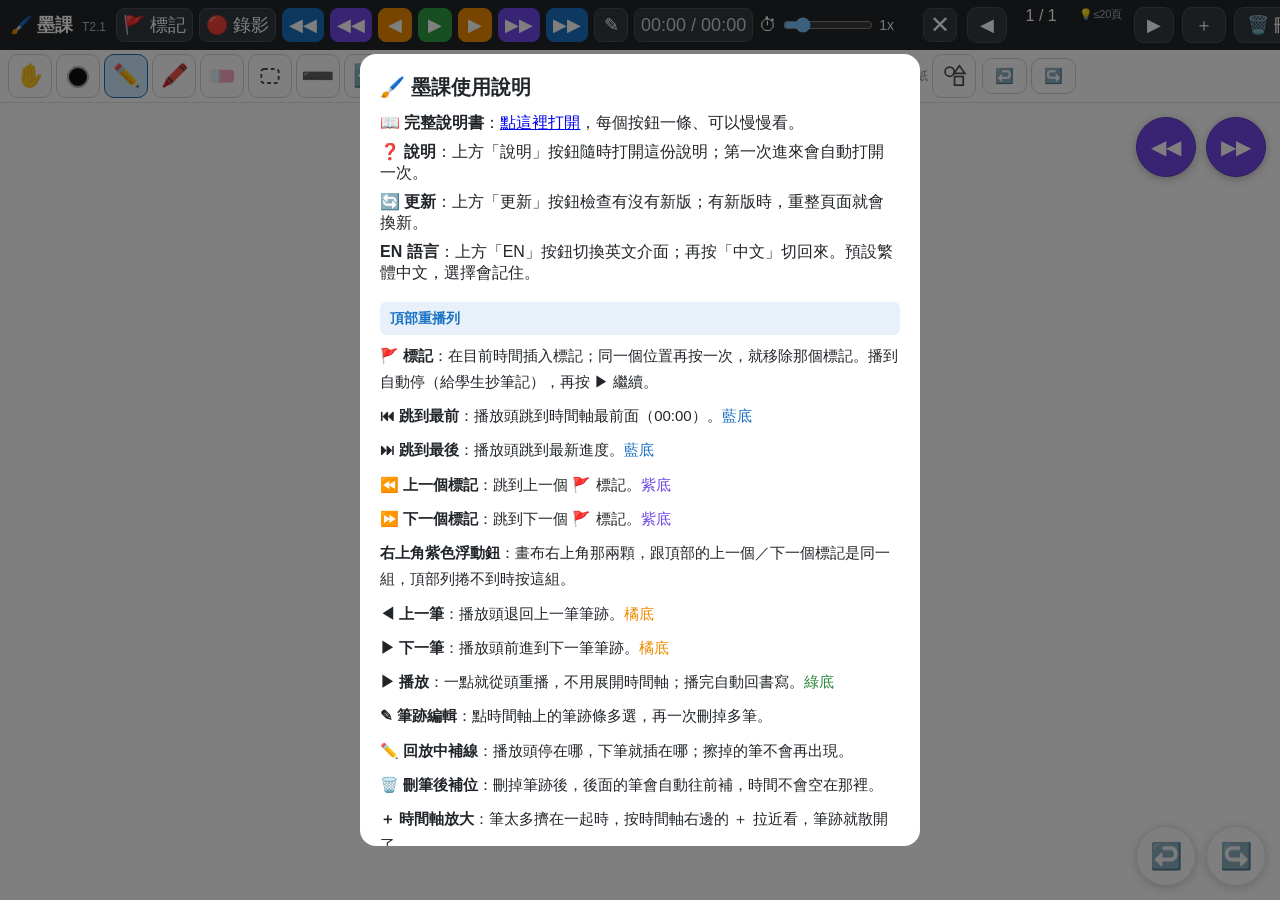
==== commit f0e3c117: "T2.1: remove leftover T1 per-page video export (button + exportVideo/pageEdge); APP_VERSION T2.1, ca" ====
--- a/index.html
+++ b/index.html
@@ -254,9 +254,6 @@
     <div class="row">
       <button id="btn-export-png" title="將本頁存成 PNG 圖片">📷 本頁存成圖片</button>
       <button id="btn-export-pdf" title="將全部頁面存成 PDF">📄 全部存成 PDF</button>
-    </div>
-    <div class="row">
-      <button id="btn-rec-export" title="把目前頁的時間軸重播＋錄音即時錄成影片檔下載（T1 探索）">🎬 匯出影片（目前頁）</button>
     </div>
     <div class="row end"><button class="modal-close">關閉</button></div>
   </div>
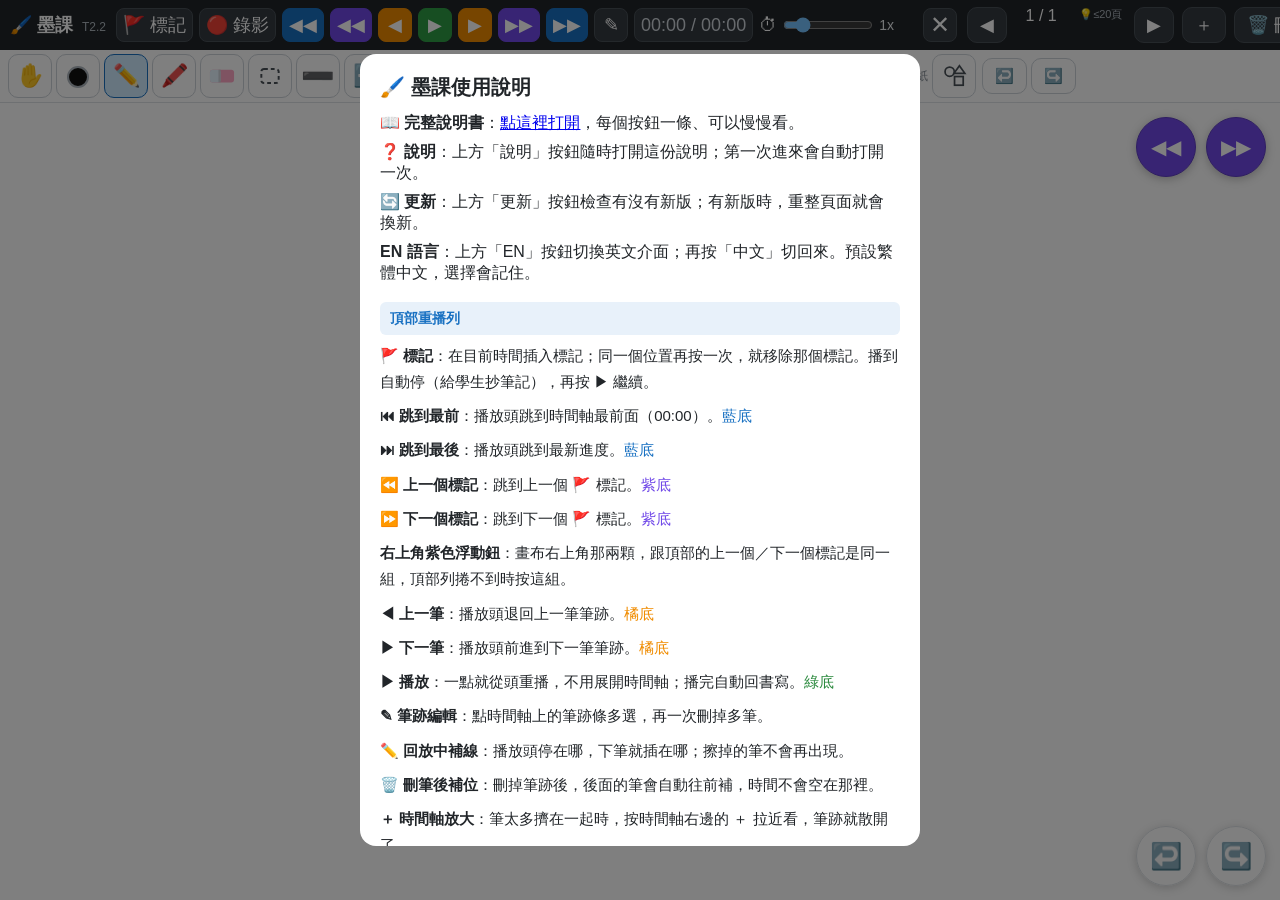
==== commit 1548be5a: "T2.2: recording timer display (counts recorder-recording time only, freezes on pause, final duration" ====
--- a/index.html
+++ b/index.html
@@ -24,6 +24,7 @@
       <!-- T2 探索：邊寫邊錄影（畫布＋麥克風合錄成一支連續影片），js/rec.js 驅動；課檔不留聲音 -->
       <button id="btn-rec" class="rec-btn" title="錄影（T2 探索）：錄畫布和聲音成一支連續影片，翻頁不中斷；課檔本身不留聲音">🔴 <span class="btn-label">錄影</span></button>
       <button id="btn-rec-pause" class="rec-btn hidden" title="暫停／繼續錄影（T2 探索）：只停影片擷取，筆跡照常記錄">⏸ <span class="btn-label">暫停</span></button>
+      <span id="rec-time" class="hidden" title="已錄長度（T2.2 探索）：只計實際錄影時間，暫停不計">0:00</span>
       <a id="btn-rec-video" class="rec-btn hidden" title="下載上一場錄好的影片（T2 探索）">🎥 <span class="btn-label">下載影片</span></a>
       <!-- v119：全部重播按鈕回頂部（v111 佈局，不用下拉時間軸） -->
       <button id="btn-tl-start" title="跳到最前">◀◀</button>
@@ -240,7 +241,7 @@
 <div id="modal-lessons" class="modal hidden">
   <div class="modal-card">
     <h2>📂 課程檔案</h2>
-    <p class="hint">課程檔為向量格式（筆跡＋語音），檔案很小，可重播、繼續編輯、匯出影片。</p>
+    <p class="hint">課程檔只存筆跡，不含聲音，檔案小、可重播、可繼續編輯。要連聲音和畫面，請按上方「錄影」鈕另外錄成影片，兩者分開存。</p>
     <div class="row">
       <input id="lesson-title" placeholder="課程名稱（存檔用）">
       <button id="btn-save-lesson" class="primary">💾 儲存目前白板</button>
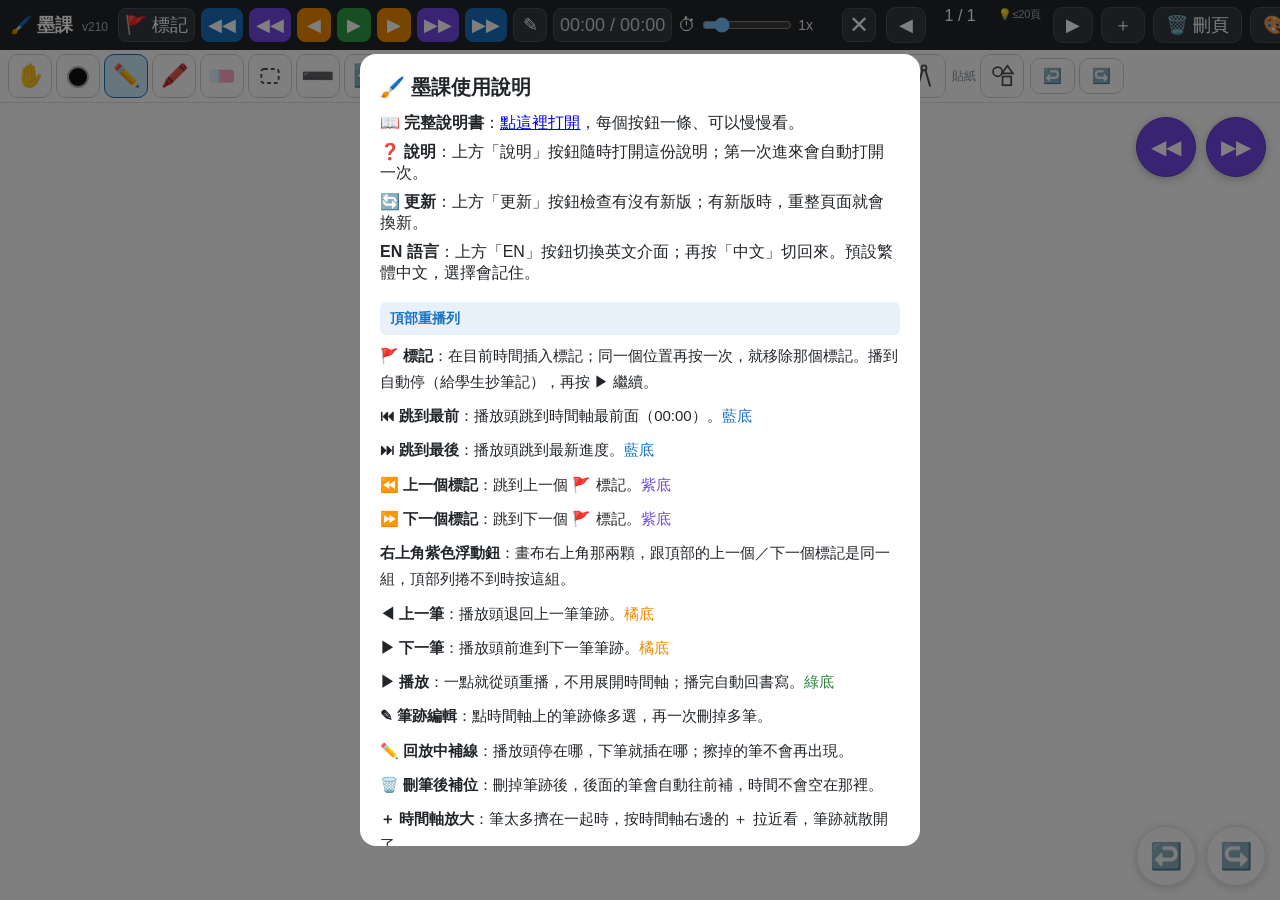
==== commit 27076413: "v210: shape tools independent color/width/line-style (shape settings popover, short-dash stroke.dash" ====
--- a/index.html
+++ b/index.html
@@ -21,11 +21,6 @@
     <div class="brand" id="brand-help" title="點我看使用說明" style="cursor:pointer">🖌️ 墨課 <span id="app-ver" class="ver"></span></div>
     <div id="rec-controls">
       <button id="btn-mark" class="rec-btn" title="插入段落標記（Stop Marker），隨時可用">🚩 <span class="btn-label">標記</span></button>
-      <!-- T2 探索：邊寫邊錄影（畫布＋麥克風合錄成一支連續影片），js/rec.js 驅動；課檔不留聲音 -->
-      <button id="btn-rec" class="rec-btn" title="錄影（T2 探索）：錄畫布和聲音成一支連續影片，翻頁不中斷；課檔本身不留聲音">🔴 <span class="btn-label">錄影</span></button>
-      <button id="btn-rec-pause" class="rec-btn hidden" title="暫停／繼續錄影（T2 探索）：只停影片擷取，筆跡照常記錄">⏸ <span class="btn-label">暫停</span></button>
-      <span id="rec-time" class="hidden" title="已錄長度（T2.2 探索）：只計實際錄影時間，暫停不計">0:00</span>
-      <a id="btn-rec-video" class="rec-btn hidden" title="下載上一場錄好的影片（T2 探索）">🎥 <span class="btn-label">下載影片</span></a>
       <!-- v119：全部重播按鈕回頂部（v111 佈局，不用下拉時間軸） -->
       <button id="btn-tl-start" title="跳到最前">◀◀</button>
       <button id="btn-tl-prev" title="上一個標記">◀◀</button>
@@ -127,6 +122,23 @@
         <button data-tool="parallelogram" class="tool" title="平行四邊形">▱</button>
         <button data-tool="ellipse" class="tool" title="橢圓">⭕</button>
         <button data-tool="axes" class="tool" title="座標軸：原點在中央（再點一次按鈕＝原點改到左下角）"><svg width="26" height="26" viewBox="0 0 48 48" aria-hidden="true"><g stroke="#495057" stroke-width="3.4" stroke-linecap="round" fill="none"><path d="M 10 5 V 38 H 43"/></g><path d="M 10 3 L 5.8 11 L 14.2 11 Z" fill="#495057"/><path d="M 45 38 L 37 33.8 L 37 42.2 Z" fill="#495057"/><g stroke="#adb5bd" stroke-width="2"><line x1="10" y1="27" x2="34" y2="27" stroke-dasharray="1 6" stroke-linecap="round"/><line x1="21" y1="38" x2="21" y2="14" stroke-dasharray="1 6" stroke-linecap="round"/></g></svg></button>
+        <!-- v210：圖形專屬顏色/粗細/線型鈕（學長第五件主張）— 與筆那顆顏色鈕完全獨立，各記各的 -->
+        <div id="shape-color-group">
+          <button id="btn-shape-color" class="tool" title="圖形顏色 / 粗細 / 線型"><span id="shape-color-dot"></span></button>
+          <div id="shape-color-pop" class="hidden">
+            <div id="shape-colors"></div>
+            <div class="pop-row">
+              <label class="lbl">粗細</label>
+              <input type="range" id="shape-width-range" min="2" max="24" value="5">
+              <span id="shape-width-val">5</span>
+            </div>
+            <div class="pop-row">
+              <label class="lbl">線型</label>
+              <button id="btn-dash-solid" class="dash-btn active">實線</button>
+              <button id="btn-dash-dashed" class="dash-btn">虛線</button>
+            </div>
+          </div>
+        </div>
         <button data-tool="text" class="tool" title="文字">🔤</button>
         <button data-tool="laser" class="tool" title="雷射筆（不錄影）">🔴</button>
       </div>
@@ -241,7 +253,7 @@
 <div id="modal-lessons" class="modal hidden">
   <div class="modal-card">
     <h2>📂 課程檔案</h2>
-    <p class="hint">課程檔只存筆跡，不含聲音，檔案小、可重播、可繼續編輯。要連聲音和畫面，請按上方「錄影」鈕另外錄成影片，兩者分開存。</p>
+    <p class="hint">課程檔為向量格式（筆跡＋語音），檔案很小，可重播、繼續編輯、匯出影片。</p>
     <div class="row">
       <input id="lesson-title" placeholder="課程名稱（存檔用）">
       <button id="btn-save-lesson" class="primary">💾 儲存目前白板</button>
@@ -325,6 +337,8 @@
       <p style="margin:8px 0"><b><svg class="icn" width="20" height="20" viewBox="0 0 48 48" aria-hidden="true"><rect x="16" y="7" width="26" height="26" rx="4" fill="none" stroke="#adb5bd" stroke-width="3.4"/><rect x="6" y="15" width="26" height="26" rx="4" fill="#fff" stroke="#495057" stroke-width="3.4"/></svg> 複製選取</b>：選好筆跡後，套索旁邊會出現複製鈕，按下去把選中的筆跡複製一份（位置稍微錯開），複製的那份會被選起來，直接拖到想要的位置。按復原可整批退掉。</p>
       <p style="margin:8px 0"><b>🎨 顏色</b>：16 色＋自訂色（彩虹格），點顏色就換。</p>
       <p style="margin:8px 0"><b>━ 粗細</b>：顏色盤下方的滑桿，拖曳調整筆跡粗細；右邊的數字就是目前粗細。畫筆和螢光筆各自記住自己的數字。</p>
+      <p style="margin:8px 0"><b>● 圖形顏色</b>：圖形工具旁邊的圓點鈕，選圖形框線的顏色和粗細；跟筆分開，各記各的。</p>
+      <p style="margin:8px 0"><b>┄ 線型</b>：在圖形顏色盤裡切換實線／虛線，圖形框線照選的線型畫。</p>
       <p style="margin:8px 0"><b>✏️ 畫筆</b>：一般書寫，App 打開的預設工具。</p>
       <p style="margin:8px 0"><b>🖍️ 螢光筆</b>：半透明粗筆，畫重點用。</p>
       <p style="margin:8px 0"><b><svg class="icn" width="20" height="20" viewBox="0 0 48 48" aria-hidden="true"><rect x="7" y="15" width="34" height="18" rx="4" fill="#ffa8c5"/><rect x="7" y="15" width="15" height="18" rx="4" fill="#e7f5ff"/><rect x="19" y="15" width="3" height="18" fill="#ced4da"/></svg> 橡皮擦</b>：擦掉碰到的筆跡；重播時看得到擦除過程。</p>
@@ -394,6 +408,5 @@
 <script src="js/lesson.js"></script>
 <script src="js/stickers.js"></script>
 <script src="js/app.js"></script>
-<script src="js/rec.js"></script>
 </body>
 </html>
--- a/css/style.css
+++ b/css/style.css
@@ -416,6 +416,23 @@
 #color-pop .pop-row .lbl { display: inline; }
 #color-pop #width-range { width: 130px; }
 #width-val { min-width: 22px; text-align: right; font-size: 14px; font-weight: 600; color: #444; font-variant-numeric: tabular-nums; }
+/* ----- v210：圖形專屬顏色/粗細/線型 popover（比照 #color-pop，與筆那組完全獨立） ----- */
+#shape-color-group { position: relative; }
+#shape-color-dot { display: inline-block; width: 22px; height: 22px; border-radius: 50%; background: #111; border: 2px solid #adb5bd; vertical-align: middle; }
+#shape-color-pop {
+  position: fixed; z-index: 1000;
+  background: #fff; border: 1px solid #dee2e6; border-radius: 12px;
+  box-shadow: 0 4px 16px rgba(0,0,0,.18); padding: 12px;
+  display: flex; flex-direction: column; gap: 10px;
+}
+#shape-color-pop #shape-colors { display: grid; grid-template-columns: repeat(8, 1fr); gap: 8px; }
+#shape-color-pop .color.custom { display: inline-block; box-sizing: border-box; cursor: pointer; background: conic-gradient(#e03131, #f08c00, #fab005, #2f9e44, #1971c2, #9c36b5, #e03131); }
+#shape-color-pop .pop-row { display: flex; align-items: center; gap: 8px; }
+#shape-color-pop .pop-row .lbl { display: inline; }
+#shape-color-pop #shape-width-range { width: 130px; }
+#shape-width-val { min-width: 22px; text-align: right; font-size: 14px; font-weight: 600; color: #444; font-variant-numeric: tabular-nums; }
+.dash-btn { padding: 5px 14px; border: 1.5px solid #adb5bd; border-radius: 8px; background: #fff; font-size: 14px; cursor: pointer; color: #212529; }
+.dash-btn.active { border-color: #1971c2; background: #e8f1fa; font-weight: 700; }
 /* 碼表按鈕（頂部重播入口之一） */
 #tl-time.rec-btn { font-variant-numeric: tabular-nums; font-size: 14px; white-space: nowrap; }
 #tl-time.playing { background: #2f9e44; border-color: #2f9e44; }
